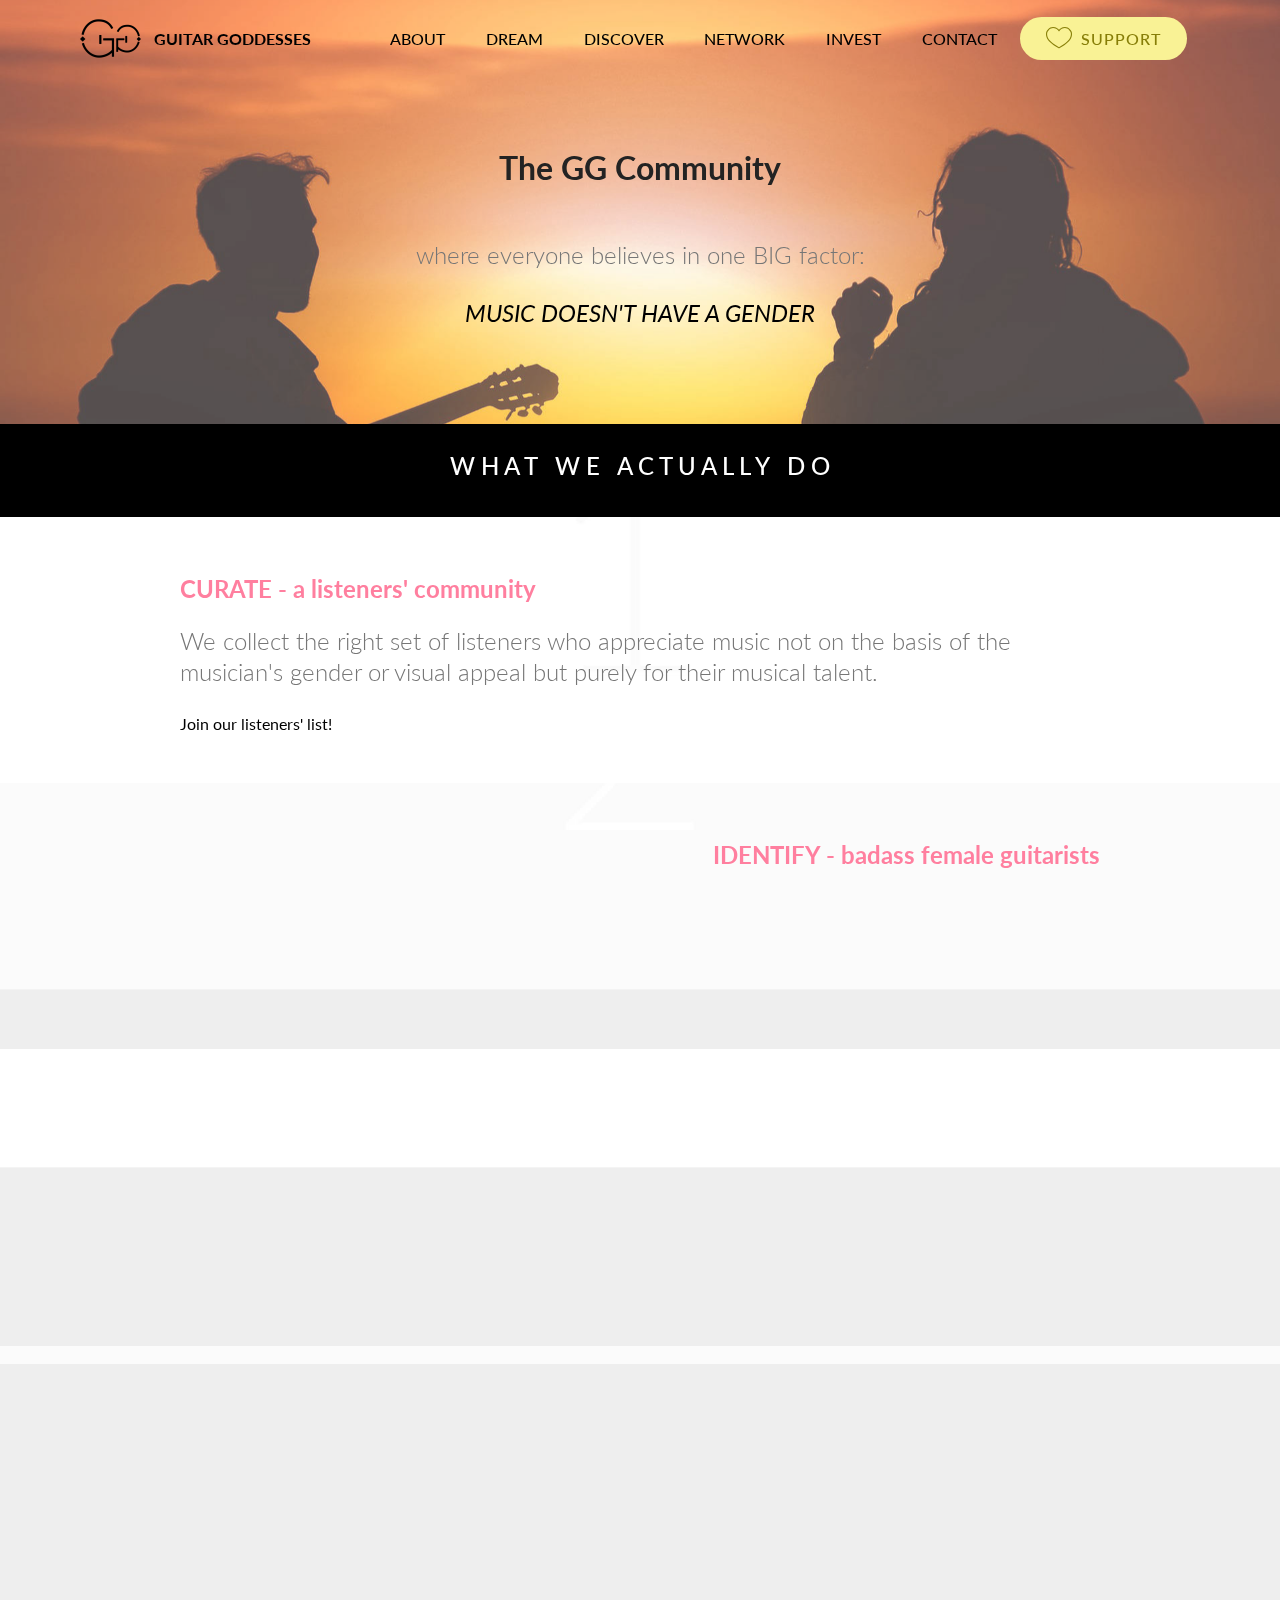
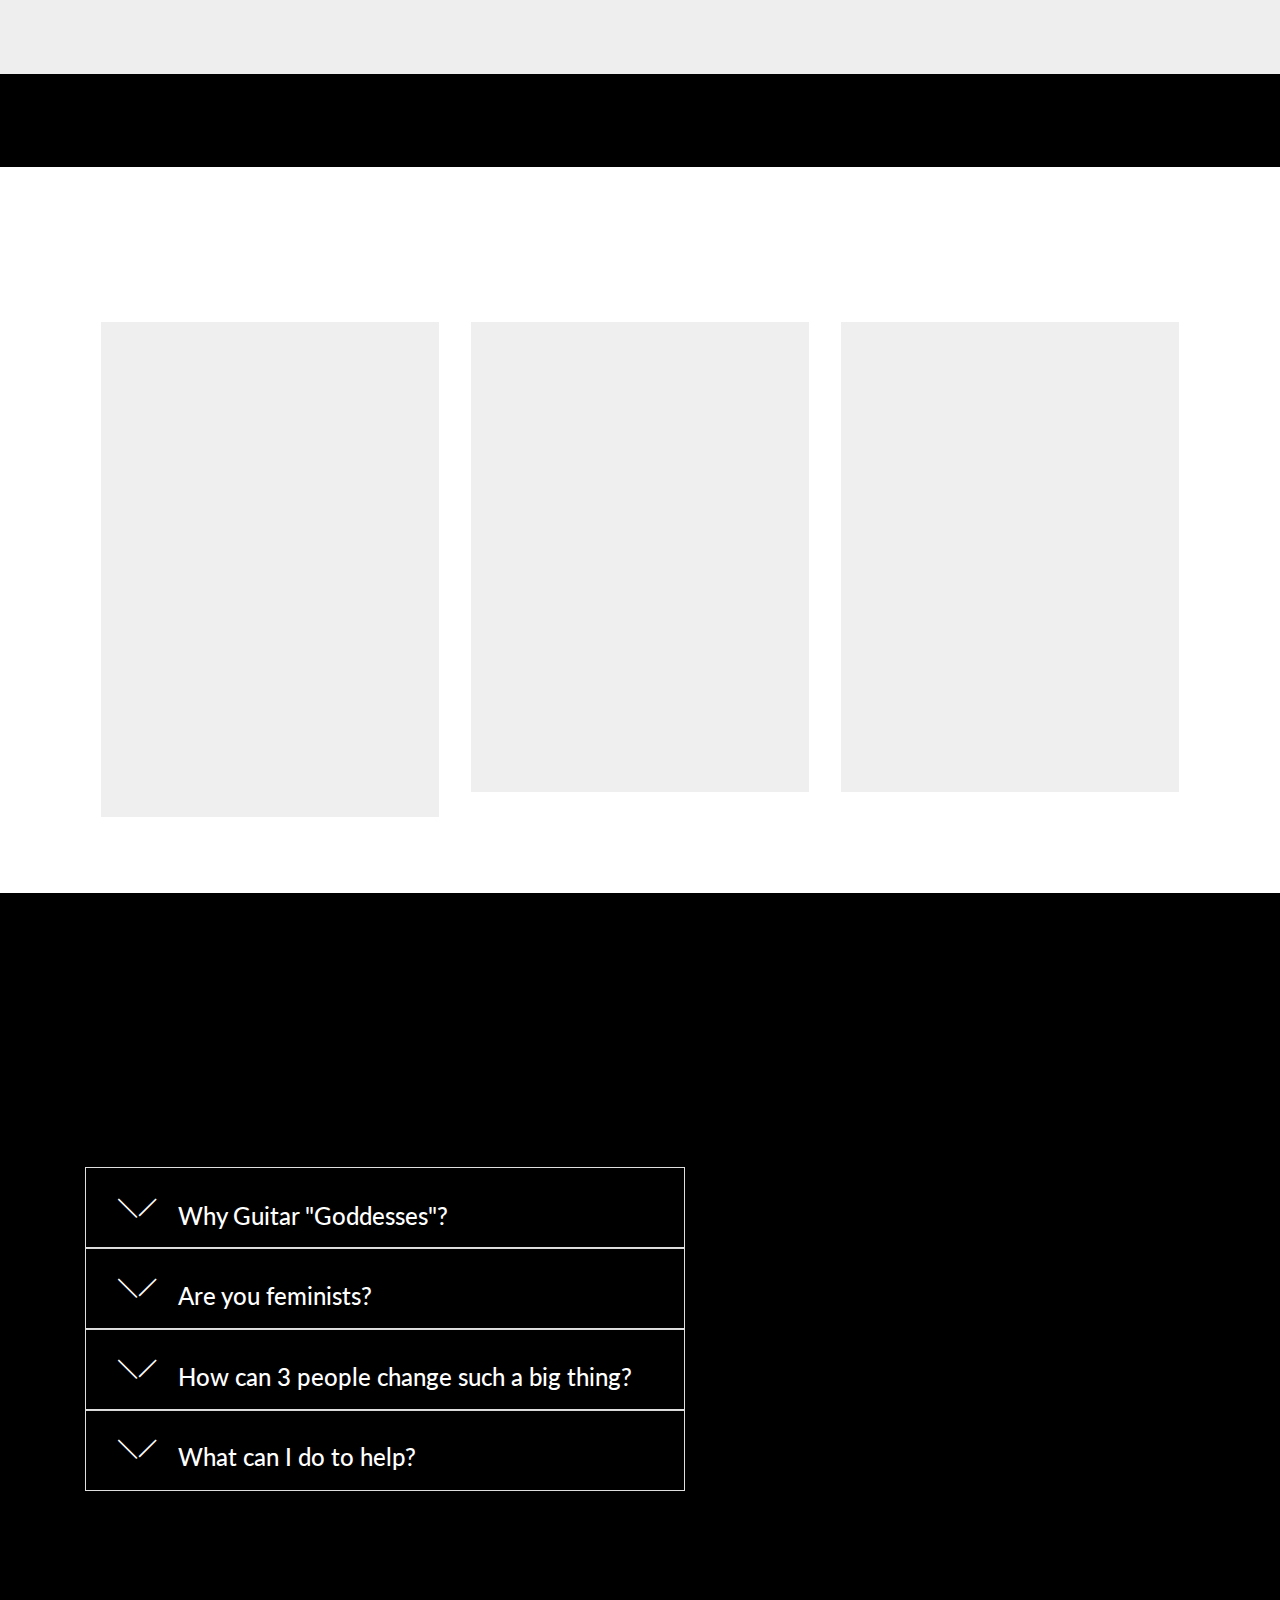
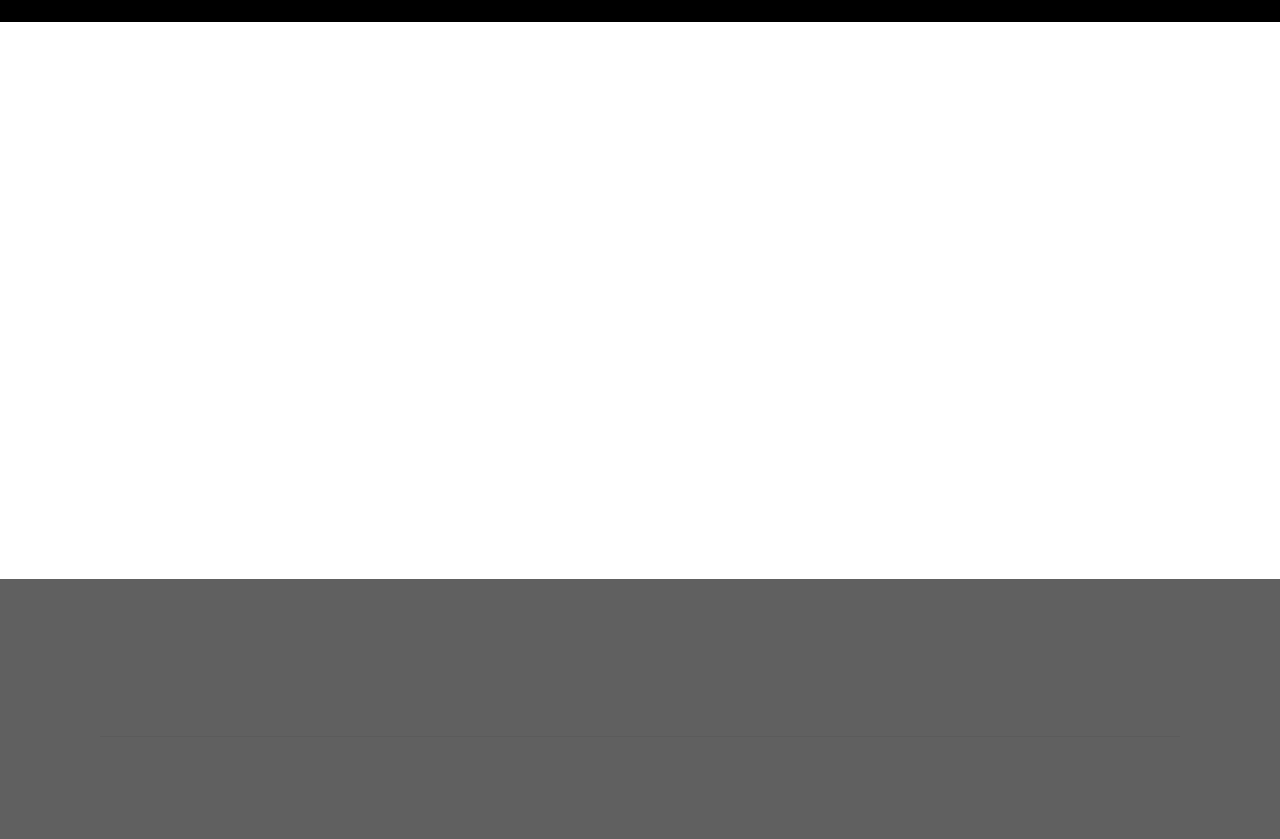
==== about.html @ 6c7b35c2 "create github pages" ====
<!DOCTYPE html>
<html >
<head>
  <!-- Site made with Mobirise Website Builder v4.7.2, https://mobirise.com -->
  <meta charset="UTF-8">
  <meta http-equiv="X-UA-Compatible" content="IE=edge">
  <meta name="generator" content="Mobirise v4.7.2, mobirise.com">
  <meta name="viewport" content="width=device-width, initial-scale=1, minimum-scale=1">
  <link rel="shortcut icon" href="assets/images/gglogo-square-122x122.png" type="image/x-icon">
  <meta name="description" content="Read more about Guitar Goddesses Community's duties, vision, mission and ideas for the future.">
  <title>About Us</title>
  <link rel="stylesheet" href="assets/web/assets/mobirise-icons/mobirise-icons.css">
  <link rel="stylesheet" href="assets/tether/tether.min.css">
  <link rel="stylesheet" href="assets/soundcloud-plugin/style.css">
  <link rel="stylesheet" href="assets/bootstrap/css/bootstrap.min.css">
  <link rel="stylesheet" href="assets/bootstrap/css/bootstrap-grid.min.css">
  <link rel="stylesheet" href="assets/bootstrap/css/bootstrap-reboot.min.css">
  <link rel="stylesheet" href="assets/dropdown/css/style.css">
  <link rel="stylesheet" href="assets/gdpr-plugin/gdpr-styles.css">
  <link rel="stylesheet" href="assets/socicon/css/styles.css">
  <link rel="stylesheet" href="assets/animatecss/animate.min.css">
  <link rel="stylesheet" href="assets/theme/css/style.css">
  <link rel="stylesheet" href="assets/mobirise/css/mbr-additional.css" type="text/css">
  
  
  
</head>
<body>
  <section class="menu cid-qRF82w1G7c" once="menu" id="menu2-o">

    

    <nav class="navbar navbar-expand beta-menu navbar-dropdown align-items-center navbar-fixed-top navbar-toggleable-sm bg-color transparent">
        <button class="navbar-toggler navbar-toggler-right" type="button" data-toggle="collapse" data-target="#navbarSupportedContent" aria-controls="navbarSupportedContent" aria-expanded="false" aria-label="Toggle navigation">
            <div class="hamburger">
                <span></span>
                <span></span>
                <span></span>
                <span></span>
            </div>
        </button>
        <div class="menu-logo">
            <div class="navbar-brand">
                <span class="navbar-logo">
                    <a href="index.html">
                        <img src="assets/images/gglogo-square-122x122.png" alt="Mobirise" title="" style="height: 3.8rem;">
                    </a>
                </span>
                <span class="navbar-caption-wrap"><a class="navbar-caption text-black display-4" href="index.html">
                        GUITAR GODDESSES</a></span>
            </div>
        </div>
        <div class="collapse navbar-collapse" id="navbarSupportedContent">
            <ul class="navbar-nav nav-dropdown" data-app-modern-menu="true"><li class="nav-item">
                    <a class="nav-link link text-black display-4" href="about.html">
                        ABOUT &nbsp; &nbsp;&nbsp;</a>
                </li><li class="nav-item"><a class="nav-link link text-black display-4" href="dream.html">
                        DREAM &nbsp; &nbsp;&nbsp;</a></li><li class="nav-item"><a class="nav-link link text-black display-4" href="discover.html">
                        DISCOVER &nbsp; &nbsp;&nbsp;</a></li><li class="nav-item"><a class="nav-link link text-black display-4" href="network.html">
                        NETWORK &nbsp; &nbsp;&nbsp;</a></li><li class="nav-item"><a class="nav-link link text-black display-4" href="invest.html">
                        INVEST &nbsp; &nbsp;&nbsp;</a></li>
                <li class="nav-item">
                    <a class="nav-link link text-black display-4" href="contact.html">
                        CONTACT</a>
                </li></ul>
            <div class="navbar-buttons mbr-section-btn"><a class="btn btn-sm btn-primary display-4" href="https://guitargoddesses.typeform.com/to/x1zfRj" target="_blank"><span class="mbri-hearth mbr-iconfont mbr-iconfont-btn"></span>SUPPORT</a></div>
        </div>
    </nav>
</section>

<section class="engine"><a href="https://mobirise.me/d">web maker</a></section><section class="mbr-section info3 cid-qSCisdGb0R mbr-parallax-background" id="info3-3d">

    

    <div class="mbr-overlay" style="opacity: 0.3; background-color: rgb(255, 255, 255);">
    </div>

    <div class="container">
        <div class="row justify-content-center">
            <div class="media-container-column title col-12 col-md-10">
                <h2 class="align-left mbr-bold mbr-white pb-3 mbr-fonts-style display-1">
                    
                <div><br></div><div>The GG Community</div></h2>
                <h3 class="mbr-section-subtitle align-left mbr-light mbr-white pb-3 mbr-fonts-style display-5"><br>where everyone believes in one BIG factor:</h3>
                <p class="mbr-text align-left mbr-white mbr-fonts-style display-5"><em>MUSIC DOESN'T HAVE A GENDER</em></p>
                
            </div>
        </div>
    </div>
</section>

<section class="mbr-section content4 cid-qSusF8KHEM" id="content4-2f">

    

    <div class="container">
        <div class="media-container-row">
            <div class="title col-12 col-md-8">
                <h2 class="align-center pb-3 mbr-fonts-style display-5">
                    W H A T &nbsp; W E &nbsp; A C T U A L L Y &nbsp; D O</h2>
                
                
            </div>
        </div>
    </div>
</section>

<section class="mbr-section info3 cid-qSCljRfgIj mbr-parallax-background" id="info3-3g">

    

    

    <div class="container">
        <div class="row justify-content-center">
            <div class="media-container-column title col-12 col-md-10">
                <h2 class="align-left mbr-bold mbr-white pb-3 mbr-fonts-style display-2">CURATE - a listeners' community</h2>
                <h3 class="mbr-section-subtitle align-left mbr-light mbr-white pb-3 mbr-fonts-style display-5">We collect the right set of listeners who appreciate music not on the basis of the musician's gender or visual appeal but purely for their musical talent.</h3>
                <p class="mbr-text align-left mbr-white mbr-fonts-style display-7">
                    <a href="about.html" class="text-black">Join our listeners' list!</a>
                </p>
                
            </div>
        </div>
    </div>
</section>

<section class="mbr-section info3 cid-qSCnj63oSB mbr-parallax-background" id="info3-3h">

    

    

    <div class="container">
        <div class="row justify-content-center">
            <div class="media-container-column title col-12 col-md-10">
                <h2 class="align-left mbr-bold mbr-white pb-3 mbr-fonts-style display-2">IDENTIFY - badass female guitarists</h2>
                <h3 class="mbr-section-subtitle align-left mbr-light mbr-white pb-3 mbr-fonts-style display-5">Most of our day goes into discovering exceptionally talented female guitarists who deserve to be heard for their musicianship. If you are (or know) a female guitarist:</h3>
                <p class="mbr-text align-left mbr-white mbr-fonts-style display-7">
                    <a href="about.html" class="text-black">Recommend a female guitarist!</a>
                </p>
                
            </div>
        </div>
    </div>
</section>

<section class="mbr-section info3 cid-qSCvmZGgKM mbr-parallax-background" id="info3-3j">

    

    

    <div class="container">
        <div class="row justify-content-center">
            <div class="media-container-column title col-12 col-md-10">
                <h2 class="align-left mbr-bold mbr-white pb-3 mbr-fonts-style display-2">CONNECT - the listeners and ladies</h2>
                <h3 class="mbr-section-subtitle align-left mbr-light mbr-white pb-3 mbr-fonts-style display-5">We let our listeners discover talented musiSHEans via broadcasts, Instagram, Youtube and Facebook channels. Additionally the artists can get recognised for their hard work via our:</h3>
                <p class="mbr-text align-left mbr-white mbr-fonts-style display-7">
                    <a href="invest.html#features12-22" class="text-black">Contests and Award functions</a>.
                </p>
                
            </div>
        </div>
    </div>
</section>

<section class="mbr-section info3 cid-qSCvRLUKtI mbr-parallax-background" id="info3-3k">

    

    

    <div class="container">
        <div class="row justify-content-center">
            <div class="media-container-column title col-12 col-md-10">
                <h2 class="align-left mbr-bold mbr-white pb-3 mbr-fonts-style display-2">MOVEMENT - at grassroot level</h2>
                <h3 class="mbr-section-subtitle align-left mbr-light mbr-white pb-3 mbr-fonts-style display-5">Everybody wants gender equality, but only a few are actually working on it. We are playing our part in the music industry by getting more women guitarists on stage, motivating young girls to pick up the guitar and helping local female musicians perform at various:
</h3>
                <p class="mbr-text align-left mbr-white mbr-fonts-style display-7"><a href="about.html" class="text-black">Guitar Goddesses Concerts!</a>
                </p>
                
            </div>
        </div>
    </div>
</section>

<section class="mbr-section content4 cid-qSGM4tnUH7" id="content4-3n">

    

    <div class="container">
        <div class="media-container-row">
            <div class="title col-12 col-md-8">
                <h2 class="align-center pb-3 mbr-fonts-style display-5">
                    W H O &nbsp; W E &nbsp; A R E</h2>
                
                
            </div>
        </div>
    </div>
</section>

<section class="testimonials1 cid-qSGQ7O52tb" id="testimonials1-3o">

    

    
    <div class="container">
        <div class="media-container-row">
            <div class="title col-12 align-center">
                
                <h3 class="mbr-section-subtitle mbr-light pb-3 mbr-fonts-style display-2">We are <strong>musicians </strong>at heart, <strong>changemakers </strong>by choice and most importantly <strong>humans </strong>by nature!</h3>
            </div>
        </div>
    </div>

    <div class="container pt-3 mt-2">
        <div class="media-container-row">
            <div class="mbr-testimonial p-3 align-center col-12 col-md-6 col-lg-4">
                <div class="panel-item p-3">
                    <div class="card-block">
                        <div class="testimonial-photo">
                            <a href="about.html"><img src="assets/images/kl-profile2-240x24088.jpg" alt="" title=""></a>
                        </div>
                        <p class="mbr-text mbr-fonts-style display-7">Karlijn's music is not just happy or sad - she composes all the intricate shades of emotions that people feel really intensly but cannot communicate in words.<br></p>
                    </div>
                    <div class="card-footer">
                        <div class="mbr-author-name mbr-bold mbr-fonts-style display-7">
                             Karlijn Langendijk <em>(NL)</em></div>
                        <small class="mbr-author-desc mbr-italic mbr-light mbr-fonts-style display-7">Guitarist • Composer • Filmmaker</small>
                    </div>
                </div>
            </div>

            <div class="mbr-testimonial p-3 align-center col-12 col-md-6 col-lg-4">
                <div class="panel-item p-3">
                    <div class="card-block">
                        <div class="testimonial-photo">
                            <img src="assets/images/vivek-advani-2-240x24089.jpg" alt="" title="">
                        </div>
                        <p class="mbr-text mbr-fonts-style display-7">
                           This serial entrepreneur practices everything from music to dancing to design to filming to magic tricks - but he prefers to call himself just a storyteller!&nbsp;</p>
                    </div>
                    <div class="card-footer">
                        <div class="mbr-author-name mbr-bold mbr-fonts-style display-7">
                             Vivek Advani <em>(IN)</em></div>
                        <small class="mbr-author-desc mbr-italic mbr-light mbr-fonts-style display-7">Entrepreneur • Musician • Designer</small>
                    </div>
                </div>
            </div>

            <div class="mbr-testimonial p-3 align-center col-12 col-md-6 col-lg-4">
                <div class="panel-item p-3">
                    <div class="card-block">
                        <div class="testimonial-photo">
                            <img src="assets/images/judith-beckedorf-240x24090.jpg" alt="" title="Judith Beckedorf">
                        </div>
                        <p class="mbr-text mbr-fonts-style display-7">
                           Judith is a multi-instrumentalist who plays the guitar, mandolin, banjo &amp; sings in various genres. She has toured across Europe as well as the US.</p>
                    </div>
                    <div class="card-footer">
                        <div class="mbr-author-name mbr-bold mbr-fonts-style display-7">
                             Judith Beckedorf <em>(DE)</em></div>
                        <small class="mbr-author-desc mbr-italic mbr-light mbr-fonts-style display-7">Guitarist • Singer • Songwriter</small>
                    </div>
                </div>
            </div>

            

            

            
        </div>
    </div>   
</section>

<section class="accordion2 cid-qSGYEjC8vK" id="accordion2-3s">

    


    
    <div class="container">
        <div class="media-container-row pt-5">
            <div class="accordion-content">
                <h2 class="mbr-section-title align-center pb-3 mbr-fonts-style display-2">WANT TO KNOW MORE?</h2>
                <h3 class="mbr-section-subtitle pt-2 align-center mbr-light mbr-fonts-style display-7">We have tried to answer some questions here that people usually ask us. But if you have any other questions, feel free to write to us on <a href="mailto:guitargoddesses@gmail.com">guitargoddesses@gmail.com</a>&nbsp;</h3>
                <div id="bootstrap-accordion_9" class="panel-group accordionStyles accordion pt-5 mt-3" role="tablist" aria-multiselectable="true">
                        <div class="card">
                            <div class="card-header" role="tab" id="headingOne">
                                <a role="button" class="collapsed panel-title text-black" data-toggle="collapse" data-core="" href="#collapse1_9" aria-expanded="false" aria-controls="collapse1">
                                    <h4 class="mbr-fonts-style display-5">
                                        <span class="sign mbr-iconfont mbri-arrow-down inactive"></span>&nbsp;Why Guitar "Goddesses"?</h4>
                                </a>
                            </div>
                            <div id="collapse1_9" class="panel-collapse noScroll collapse" role="tabpanel" aria-labelledby="headingOne" data-parent="#bootstrap-accordion_9">
                                <div class="panel-body p-4">
                                    <p class="mbr-fonts-style panel-text display-7">
                                       We observed that every other name like Guitar Girls, Guitar Gang, Girls on Guitars or even Female Guitarists instantly turns (most) people's heads towards relating it to something sexual. We ourselves are agnostics, but we know that the word Goddesses is the last word one can sexualise. We believe that music comes before visual beauty and asthetics.</p>
                                </div>
                            </div>
                        </div>
                
                        <div class="card">
                            <div class="card-header" role="tab" id="headingTwo">
                                <a role="button" class="collapsed panel-title text-black" data-toggle="collapse" data-core="" href="#collapse2_9" aria-expanded="false" aria-controls="collapse2">
                                    <h4 class="mbr-fonts-style mbr-fonts-style display-5">
                                        <span class="sign mbr-iconfont mbri-arrow-down inactive"></span>&nbsp;Are you feminists?</h4>
                                </a>
                                
                            </div>
                            <div id="collapse2_9" class="panel-collapse noScroll collapse" role="tabpanel" aria-labelledby="headingTwo" data-parent="#bootstrap-accordion_9">
                                <div class="panel-body p-4">
                                    <p class="mbr-fonts-style panel-text display-7">No and Yes! We are <em>musicalists</em>, if that makes any sense ☮
<br>We just believe that there are many female guitar players who aren't <a href="discover.html">discovered </a>for their musical talent and we are doing everything to bring them to light. We have hundreds of male guitarists as well in our personal playlists. We love music and music does not have a gender.</p>
                                </div>
                            </div>
                        </div>
                
                        <div class="card">
                            <div class="card-header" role="tab" id="headingThree">
                                <a role="button" class="collapsed panel-title text-black" data-toggle="collapse" data-core="" href="#collapse3_9" aria-expanded="false" aria-controls="collapse3">
                                    <h4 class="mbr-fonts-style display-5">
                                        <span class="sign mbr-iconfont mbri-arrow-down inactive"></span>&nbsp;How can 3 people change such a big thing?</h4>
                                </a>
                            </div>
                            <div id="collapse3_9" class="panel-collapse noScroll collapse" role="tabpanel" aria-labelledby="headingThree" data-parent="#bootstrap-accordion_9">
                                <div class="panel-body p-4">
                                    <p class="mbr-fonts-style panel-text display-7">You are right! 3 people cannot change the biased that has been going on for centuries. That's why we need you :) We are not hungry for money, we are hungry for togetherness. If you join us in making this community sustainable, help us discover awesome female guitarists and keep us in your conversations. Together we can make this big dream a reality in a matter of months.</p>
                                </div>
                            </div>
                        </div>
                
                        <div class="card">
                            <div class="card-header" role="tab" id="headingFour">
                                <a role="button" class="collapsed panel-title text-black" data-toggle="collapse" data-core="" href="#collapse4_9" aria-expanded="false" aria-controls="collapse4">
                                    <h4 class="mbr-fonts-style display-5">
                                        <span class="sign mbr-iconfont mbri-arrow-down inactive"></span>&nbsp;What can I do to help?</h4>
                                </a>
                            </div>
                            <div id="collapse4_9" class="panel-collapse noScroll collapse" role="tabpanel" aria-labelledby="headingFour" data-parent="#bootstrap-accordion_9">
                                <div class="panel-body p-4">
                                    <p class="mbr-fonts-style panel-text display-7">You can help us actively or even passively without doing anything!
<br>Just click on that yellow <a href="https://guitargoddesses.typeform.com/to/x1zfRj" target="_blank">support</a> button above and we'll guide you thorugh both the methods :)</p>
                                </div>
                            </div>
                        </div>
                
                        
                
                        
                </div>
            </div>
            <div class="mbr-figure" style="width: 80%;">
                    <img src="assets/images/girl-guitar-2-400x503.jpg" alt="Mobirise" title="">
            </div>
        </div>
    </div>
</section>

<section class="mbr-section form3 cid-qSHxO1rHig" id="form3-3u">

    

    

    <div class="container">
        <div class="row justify-content-center">
            <div class="title col-12 col-lg-8">
                <h2 class="align-center pb-2 mbr-fonts-style display-1"><strong>Welcome to the family!</strong></h2>
                <h3 class="mbr-section-subtitle align-center pb-5 mbr-light mbr-fonts-style display-5">If you love musicin any way and believe in our philosophy that music doesn't have a gender, we would love to invite you to our GG family.
<div>
</div><div>As our family member, you will receive exclusive videos of badass female guitarists and collaboration videos of some boys and girls killing it on their guitars&nbsp;</div></h3>
            </div>
        </div>

        <div class="row py-2 justify-content-center">
            <div class="col-12 col-lg-6  col-md-8 " data-form-type="formoid">
                <div data-form-alert="" hidden="">
                        Thanks for filling out the form!
                </div>
                <form class="mbr-form" action="https://mobirise.com/" method="post" data-form-title="Mobirise Form"><input type="hidden" name="email" data-form-email="true" value="HrwYI3PfpTJrWYeVcx04VhjMVyCUDxyMBy/czsz1ofVPhfi14W76NYd3yz/un6/R1Q/evUMsO8oWIIgDbQ9gXLPTCchertGqhfY9dNQKwajsC69F5qk6t57kTqFgBday" data-form-field="Email">
                    <div class="mbr-subscribe input-group">
                        <input class="form-control" type="email" name="email" placeholder="Email" data-form-field="Email" required="" id="email-form3-3u">
                        <span class="input-group-btn"><button href="" type="submit" class="btn btn-primary display-4">I AM IN&nbsp;🎸</button></span>
                    </div>
                <span class="gdpr-block "><label><input type="checkbox" name="gdpr" id="gdpr-form3-3u" required="">By continiung you agree to our <a href="terms.html">Terms of Service</a> and <a href="policy.html">Privacy Policy</a>.</label></span></form>
            </div>
        </div>
    </div>
</section>

<section class="cid-qSH5AK5rmr mbr-parallax-background" id="footer5-3t">

    

    <div class="mbr-overlay" style="opacity: 0.7; background-color: rgb(35, 35, 35);"></div>

    <div class="container">
        <div class="media-container-row">
            <div class="col-md-3">
                <div class="media-wrap">
                    <a href="https://mobirise.com/">
                       <img src="assets/images/gglogo-yelloe-square-192x19291.png" alt="Mobirise" title="">
                    </a>
                </div>
            </div>
            <div class="col-md-9">
                <p class="mbr-text align-right links mbr-fonts-style display-7">
                    <a href="page1.html" class="text-white">ABOUT</a> &nbsp;&nbsp;&nbsp;&nbsp;
                    <a href="contactus.html" class="text-white">RECOMMEND</a> &nbsp;&nbsp;&nbsp;&nbsp;<a href="contactus.html" class="text-white">CONTACT</a>
                </p>
            </div>
        </div>
        <div class="footer-lower">
            <div class="media-container-row">
                <div class="col-md-12">
                    <hr>
                </div>
            </div>
            <div class="media-container-row mbr-white">
                <div class="col-md-6 copyright">
                    <p class="mbr-text mbr-fonts-style display-7">
                        © Copyright 2018 <a href="#bottom">Guitar Goddesses</a> - Website by <a href="http://vivekadvani.com" target="_blank">VA</a></p>
                </div>
                <div class="col-md-6">
                    <div class="social-list align-right">
                        <div class="soc-item">
                            <a href="https://twitter.com/mobirise" target="_blank">
                                <span class="mbr-iconfont mbr-iconfont-social socicon-twitter socicon" style="color: rgb(106, 218, 255);"></span>
                            </a>
                        </div>
                        <div class="soc-item">
                            <a href="https://www.facebook.com/guitargoddesses" target="_blank">
                                <span class="mbr-iconfont mbr-iconfont-social socicon-facebook socicon" style="color: rgb(20, 111, 204);"></span>
                            </a>
                        </div>
                        <div class="soc-item">
                            <a href="https://www.youtube.com/channel/UCzboDPazqx_9Jgnx4dps_Pw?sub_confirmation=1" target="_blank">
                                <span class="mbr-iconfont mbr-iconfont-social socicon-youtube socicon" style="color: rgb(255, 0, 0);"></span>
                            </a>
                        </div>
                        <div class="soc-item">
                            <a href="https://instagram.com/guitar.goddesses" target="_blank">
                                <span class="mbr-iconfont mbr-iconfont-social socicon-instagram socicon" style="color: rgb(255, 51, 102);"></span>
                            </a>
                        </div>
                        <div class="soc-item">
                            <a href="https://plus.google.com/u/0/+Mobirise" target="_blank">
                                <span class="mbr-iconfont mbr-iconfont-social socicon-soundcloud socicon" style="color: rgb(255, 91, 0);"></span>
                            </a>
                        </div>
                        
                    </div>
                </div>
            </div>
        </div>
    </div>
</section>


  <script src="assets/web/assets/jquery/jquery.min.js"></script>
  <script src="assets/popper/popper.min.js"></script>
  <script src="assets/tether/tether.min.js"></script>
  <script src="assets/bootstrap/js/bootstrap.min.js"></script>
  <script src="assets/dropdown/js/script.min.js"></script>
  <script src="assets/touchswipe/jquery.touch-swipe.min.js"></script>
  <script src="assets/viewportchecker/jquery.viewportchecker.js"></script>
  <script src="assets/parallax/jarallax.min.js"></script>
  <script src="assets/mbr-switch-arrow/mbr-switch-arrow.js"></script>
  <script src="assets/smoothscroll/smooth-scroll.js"></script>
  <script src="assets/theme/js/script.js"></script>
  <script src="assets/formoid/formoid.min.js"></script>
  
  
  <input name="animation" type="hidden">
  </body>
</html>
---- assets/web/assets/mobirise-icons/mobirise-icons.css ----
@font-face {
  font-family: 'MobiriseIcons';
  src:  url('mobirise-icons.eot?spat4u');
  src:  url('mobirise-icons.eot?spat4u#iefix') format('embedded-opentype'),
    url('mobirise-icons.ttf?spat4u') format('truetype'),
    url('mobirise-icons.woff?spat4u') format('woff'),
    url('mobirise-icons.svg?spat4u#MobiriseIcons') format('svg');
  font-weight: normal;
  font-style: normal;
}

[class^="mbri-"], [class*=" mbri-"] {
  /* use !important to prevent issues with browser extensions that change fonts */
  font-family: MobiriseIcons !important;
  speak: none;
  font-style: normal;
  font-weight: normal;
  font-variant: normal;
  text-transform: none;
  line-height: 1;

  /* Better Font Rendering =========== */
  -webkit-font-smoothing: antialiased;
  -moz-osx-font-smoothing: grayscale;
}

.mbri-add-submenu:before {
  content: "\e900";
}
.mbri-alert:before {
  content: "\e901";
}
.mbri-align-center:before {
  content: "\e902";
}
.mbri-align-justify:before {
  content: "\e903";
}
.mbri-align-left:before {
  content: "\e904";
}
.mbri-align-right:before {
  content: "\e905";
}
.mbri-android:before {
  content: "\e906";
}
.mbri-apple:before {
  content: "\e907";
}
.mbri-arrow-down:before {
  content: "\e908";
}
.mbri-arrow-next:before {
  content: "\e909";
}
.mbri-arrow-prev:before {
  content: "\e90a";
}
.mbri-arrow-up:before {
  content: "\e90b";
}
.mbri-bold:before {
  content: "\e90c";
}
.mbri-bookmark:before {
  content: "\e90d";
}
.mbri-bootstrap:before {
  content: "\e90e";
}
.mbri-briefcase:before {
  content: "\e90f";
}
.mbri-browse:before {
  content: "\e910";
}
.mbri-bulleted-list:before {
  content: "\e911";
}
.mbri-calendar:before {
  content: "\e912";
}
.mbri-camera:before {
  content: "\e913";
}
.mbri-cart-add:before {
  content: "\e914";
}
.mbri-cart-full:before {
  content: "\e915";
}
.mbri-cash:before {
  content: "\e916";
}
.mbri-change-style:before {
  content: "\e917";
}
.mbri-chat:before {
  content: "\e918";
}
.mbri-clock:before {
  content: "\e919";
}
.mbri-close:before {
  content: "\e91a";
}
.mbri-cloud:before {
  content: "\e91b";
}
.mbri-code:before {
  content: "\e91c";
}
.mbri-contact-form:before {
  content: "\e91d";
}
.mbri-credit-card:before {
  content: "\e91e";
}
.mbri-cursor-click:before {
  content: "\e91f";
}
.mbri-cust-feedback:before {
  content: "\e920";
}
.mbri-database:before {
  content: "\e921";
}
.mbri-delivery:before {
  content: "\e922";
}
.mbri-desktop:before {
  content: "\e923";
}
.mbri-devices:before {
  content: "\e924";
}
.mbri-down:before {
  content: "\e925";
}
.mbri-download:before {
  content: "\e989";
}
.mbri-drag-n-drop:before {
  content: "\e927";
}
.mbri-drag-n-drop2:before {
  content: "\e928";
}
.mbri-edit:before {
  content: "\e929";
}
.mbri-edit2:before {
  content: "\e92a";
}
.mbri-error:before {
  content: "\e92b";
}
.mbri-extension:before {
  content: "\e92c";
}
.mbri-features:before {
  content: "\e92d";
}
.mbri-file:before {
  content: "\e92e";
}
.mbri-flag:before {
  content: "\e92f";
}
.mbri-folder:before {
  content: "\e930";
}
.mbri-gift:before {
  content: "\e931";
}
.mbri-github:before {
  content: "\e932";
}
.mbri-globe:before {
  content: "\e933";
}
.mbri-globe-2:before {
  content: "\e934";
}
.mbri-growing-chart:before {
  content: "\e935";
}
.mbri-hearth:before {
  content: "\e936";
}
.mbri-help:before {
  content: "\e937";
}
.mbri-home:before {
  content: "\e938";
}
.mbri-hot-cup:before {
  content: "\e939";
}
.mbri-idea:before {
  content: "\e93a";
}
.mbri-image-gallery:before {
  content: "\e93b";
}
.mbri-image-slider:before {
  content: "\e93c";
}
.mbri-info:before {
  content: "\e93d";
}
.mbri-italic:before {
  content: "\e93e";
}
.mbri-key:before {
  content: "\e93f";
}
.mbri-laptop:before {
  content: "\e940";
}
.mbri-layers:before {
  content: "\e941";
}
.mbri-left-right:before {
  content: "\e942";
}
.mbri-left:before {
  content: "\e943";
}
.mbri-letter:before {
  content: "\e944";
}
.mbri-like:before {
  content: "\e945";
}
.mbri-link:before {
  content: "\e946";
}
.mbri-lock:before {
  content: "\e947";
}
.mbri-login:before {
  content: "\e948";
}
.mbri-logout:before {
  content: "\e949";
}
.mbri-magic-stick:before {
  content: "\e94a";
}
.mbri-map-pin:before {
  content: "\e94b";
}
.mbri-menu:before {
  content: "\e94c";
}
.mbri-mobile:before {
  content: "\e94d";
}
.mbri-mobile2:before {
  content: "\e94e";
}
.mbri-mobirise:before {
  content: "\e94f";
}
.mbri-more-horizontal:before {
  content: "\e950";
}
.mbri-more-vertical:before {
  content: "\e951";
}
.mbri-music:before {
  content: "\e952";
}
.mbri-new-file:before {
  content: "\e953";
}
.mbri-numbered-list:before {
  content: "\e954";
}
.mbri-opened-folder:before {
  content: "\e955";
}
.mbri-pages:before {
  content: "\e956";
}
.mbri-paper-plane:before {
  content: "\e957";
}
.mbri-paperclip:before {
  content: "\e958";
}
.mbri-photo:before {
  content: "\e959";
}
.mbri-photos:before {
  content: "\e95a";
}
.mbri-pin:before {
  content: "\e95b";
}
.mbri-play:before {
  content: "\e95c";
}
.mbri-plus:before {
  content: "\e95d";
}
.mbri-preview:before {
  content: "\e95e";
}
.mbri-print:before {
  content: "\e95f";
}
.mbri-protect:before {
  content: "\e960";
}
.mbri-question:before {
  content: "\e961";
}
.mbri-quote-left:before {
  content: "\e962";
}
.mbri-quote-right:before {
  content: "\e963";
}
.mbri-refresh:before {
  content: "\e964";
}
.mbri-responsive:before {
  content: "\e965";
}
.mbri-right:before {
  content: "\e966";
}
.mbri-rocket:before {
  content: "\e967";
}
.mbri-sad-face:before {
  content: "\e968";
}
.mbri-sale:before {
  content: "\e969";
}
.mbri-save:before {
  content: "\e96a";
}
.mbri-search:before {
  content: "\e96b";
}
.mbri-setting:before {
  content: "\e96c";
}
.mbri-setting2:before {
  content: "\e96d";
}
.mbri-setting3:before {
  content: "\e96e";
}
.mbri-share:before {
  content: "\e96f";
}
.mbri-shopping-bag:before {
  content: "\e970";
}
.mbri-shopping-basket:before {
  content: "\e971";
}
.mbri-shopping-cart:before {
  content: "\e972";
}
.mbri-sites:before {
  content: "\e973";
}
.mbri-smile-face:before {
  content: "\e974";
}
.mbri-speed:before {
  content: "\e975";
}
.mbri-star:before {
  content: "\e976";
}
.mbri-success:before {
  content: "\e977";
}
.mbri-sun:before {
  content: "\e978";
}
.mbri-sun2:before {
  content: "\e979";
}
.mbri-tablet:before {
  content: "\e97a";
}
.mbri-tablet-vertical:before {
  content: "\e97b";
}
.mbri-target:before {
  content: "\e97c";
}
.mbri-timer:before {
  content: "\e97d";
}
.mbri-to-ftp:before {
  content: "\e97e";
}
.mbri-to-local-drive:before {
  content: "\e97f";
}
.mbri-touch-swipe:before {
  content: "\e980";
}
.mbri-touch:before {
  content: "\e981";
}
.mbri-trash:before {
  content: "\e982";
}
.mbri-underline:before {
  content: "\e983";
}
.mbri-unlink:before {
  content: "\e984";
}
.mbri-unlock:before {
  content: "\e985";
}
.mbri-up-down:before {
  content: "\e986";
}
.mbri-up:before {
  content: "\e987";
}
.mbri-update:before {
  content: "\e988";
}
.mbri-upload:before {
 content: "\e926"; 
}
.mbri-user:before {
  content: "\e98a";
}
.mbri-user2:before {
  content: "\e98b";
}
.mbri-users:before {
  content: "\e98c";
}
.mbri-video:before {
  content: "\e98d";
}
.mbri-video-play:before {
  content: "\e98e";
}
.mbri-watch:before {
  content: "\e98f";
}
.mbri-website-theme:before {
  content: "\e990";
}
.mbri-wifi:before {
  content: "\e991";
}
.mbri-windows:before {
  content: "\e992";
}
.mbri-zoom-out:before {
  content: "\e993";
}
.mbri-redo:before {
  content: "\e994";
}
.mbri-undo:before {
  content: "\e995";
}
---- assets/soundcloud-plugin/style.css ----
.addons-container {
  position: relative;
  margin-left: auto;
  margin-right: auto;
  padding-right: 15px;
  padding-left: 15px; }
  @media (min-width: 576px) {
    .addons-container {
      padding-right: 15px;
      padding-left: 15px; } }
  @media (min-width: 768px) {
    .addons-container {
      padding-right: 15px;
      padding-left: 15px; } }
  @media (min-width: 992px) {
    .addons-container {
      padding-right: 15px;
      padding-left: 15px; } }
  @media (min-width: 1200px) {
    .addons-container {
      padding-right: 15px;
      padding-left: 15px; } }
  @media (min-width: 576px) {
    .addons-container {
      width: 540px;
      max-width: 100%; } }
  @media (min-width: 768px) {
    .addons-container {
      width: 720px;
      max-width: 100%; } }
  @media (min-width: 992px) {
    .addons-container {
      width: 960px;
      max-width: 100%; } }
  @media (min-width: 1200px) {
    .addons-container {
      width: 1140px;
      max-width: 100%; } }

.addons-container-inner{
    position: relative;
    width: 100%;
    min-height: 1px;
    padding-right: 15px;
    padding-left: 15px;
}
@media (min-width: 567px) {
    .addons-container-inner{
        -ms-flex: 0 0 66.666667%;
        flex: 0 0 66.666667%;
        max-width: 66.666667%;
    }
}
.addons-row{
    display: flex;
    justify-content:center;
}
---- assets/dropdown/css/style.css ----
.navbar-dropdown {
  left: 0;
  padding: 0;
  position: absolute;
  right: 0;
  top: 0;
  transition: all 0.45s ease;
  z-index: 1030;
  background: #282828; }
  .navbar-dropdown .navbar-logo {
    margin-right: 0.8rem;
    transition: margin 0.3s ease-in-out;
    vertical-align: middle; }
    .navbar-dropdown .navbar-logo img {
      height: 3.125rem;
      transition: all 0.3s ease-in-out; }
    .navbar-dropdown .navbar-logo.mbr-iconfont {
      font-size: 3.125rem;
      line-height: 3.125rem; }
  .navbar-dropdown .navbar-caption {
    font-weight: 700;
    white-space: normal;
    vertical-align: -4px;
    line-height: 3.125rem !important; }
    .navbar-dropdown .navbar-caption, .navbar-dropdown .navbar-caption:hover {
      color: inherit;
      text-decoration: none; }
  .navbar-dropdown .mbr-iconfont + .navbar-caption {
    vertical-align: -1px; }
  .navbar-dropdown.navbar-fixed-top {
    position: fixed; }
  .navbar-dropdown .navbar-brand span {
    vertical-align: -4px; }
  .navbar-dropdown.bg-color.transparent {
    background: none; }
  .navbar-dropdown.navbar-short .navbar-brand {
    padding: 0.625rem 0; }
    .navbar-dropdown.navbar-short .navbar-brand span {
      vertical-align: -1px; }
  .navbar-dropdown.navbar-short .navbar-caption {
    line-height: 2.375rem !important;
    vertical-align: -2px; }
  .navbar-dropdown.navbar-short .navbar-logo {
    margin-right: 0.5rem; }
    .navbar-dropdown.navbar-short .navbar-logo img {
      height: 2.375rem; }
    .navbar-dropdown.navbar-short .navbar-logo.mbr-iconfont {
      font-size: 2.375rem;
      line-height: 2.375rem; }
  .navbar-dropdown.navbar-short .mbr-table-cell {
    height: 3.625rem; }
  .navbar-dropdown .navbar-close {
    left: 0.6875rem;
    position: fixed;
    top: 0.75rem;
    z-index: 1000; }
  .navbar-dropdown .hamburger-icon {
    content: "";
    display: inline-block;
    vertical-align: middle;
    width: 16px;
    -webkit-box-shadow: 0 -6px 0 1px #282828,0 0 0 1px #282828,0 6px 0 1px #282828;
    -moz-box-shadow: 0 -6px 0 1px #282828,0 0 0 1px #282828,0 6px 0 1px #282828;
    box-shadow: 0 -6px 0 1px #282828,0 0 0 1px #282828,0 6px 0 1px #282828; }

.dropdown-menu .dropdown-toggle[data-toggle="dropdown-submenu"]::after {
  border-bottom: 0.35em solid transparent;
  border-left: 0.35em solid;
  border-right: 0;
  border-top: 0.35em solid transparent;
  margin-left: 0.3rem; }

.dropdown-menu .dropdown-item:focus {
  outline: 0; }

.nav-dropdown {
  font-size: 0.75rem;
  font-weight: 500;
  height: auto !important; }
  .nav-dropdown .nav-btn {
    padding-left: 1rem; }
  .nav-dropdown .link {
    margin: .667em 1.667em;
    font-weight: 500;
    padding: 0;
    transition: color .2s ease-in-out; }
    .nav-dropdown .link.dropdown-toggle {
      margin-right: 2.583em; }
      .nav-dropdown .link.dropdown-toggle::after {
        margin-left: .25rem;
        border-top: 0.35em solid;
        border-right: 0.35em solid transparent;
        border-left: 0.35em solid transparent;
        border-bottom: 0; }
      .nav-dropdown .link.dropdown-toggle[aria-expanded="true"] {
        margin: 0;
        padding: 0.667em 3.263em  0.667em 1.667em; }
  .nav-dropdown .link::after,
  .nav-dropdown .dropdown-item::after {
    color: inherit; }
  .nav-dropdown .btn {
    font-size: 0.75rem;
    font-weight: 700;
    letter-spacing: 0;
    margin-bottom: 0;
    padding-left: 1.25rem;
    padding-right: 1.25rem; }
  .nav-dropdown .dropdown-menu {
    border-radius: 0;
    border: 0;
    left: 0;
    margin: 0;
    padding-bottom: 1.25rem;
    padding-top: 1.25rem;
    position: relative; }
  .nav-dropdown .dropdown-submenu {
    margin-left: 0.125rem;
    top: 0; }
  .nav-dropdown .dropdown-item {
    font-weight: 500;
    line-height: 2;
    padding: 0.3846em 4.615em 0.3846em 1.5385em;
    position: relative;
    transition: color .2s ease-in-out, background-color .2s ease-in-out; }
    .nav-dropdown .dropdown-item::after {
      margin-top: -0.3077em;
      position: absolute;
      right: 1.1538em;
      top: 50%; }
    .nav-dropdown .dropdown-item:focus, .nav-dropdown .dropdown-item:hover {
      background: none; }

@media (max-width: 767px) {
  .nav-dropdown.navbar-toggleable-sm {
    bottom: 0;
    display: none;
    left: 0;
    overflow-x: hidden;
    position: fixed;
    top: 0;
    transform: translateX(-100%);
    -ms-transform: translateX(-100%);
    -webkit-transform: translateX(-100%);
    width: 18.75rem;
    z-index: 999; } }
.nav-dropdown.navbar-toggleable-xl {
  bottom: 0;
  display: none;
  left: 0;
  overflow-x: hidden;
  position: fixed;
  top: 0;
  transform: translateX(-100%);
  -ms-transform: translateX(-100%);
  -webkit-transform: translateX(-100%);
  width: 18.75rem;
  z-index: 999; }

.nav-dropdown-sm {
  display: block !important;
  overflow-x: hidden;
  overflow: auto;
  padding-top: 3.875rem; }
  .nav-dropdown-sm::after {
    content: "";
    display: block;
    height: 3rem;
    width: 100%; }
  .nav-dropdown-sm.collapse.in ~ .navbar-close {
    display: block !important; }
  .nav-dropdown-sm.collapsing, .nav-dropdown-sm.collapse.in {
    transform: translateX(0);
    -ms-transform: translateX(0);
    -webkit-transform: translateX(0);
    transition: all 0.25s ease-out;
    -webkit-transition: all 0.25s ease-out;
    background: #282828; }
  .nav-dropdown-sm.collapsing[aria-expanded="false"] {
    transform: translateX(-100%);
    -ms-transform: translateX(-100%);
    -webkit-transform: translateX(-100%); }
  .nav-dropdown-sm .nav-item {
    display: block;
    margin-left: 0 !important;
    padding-left: 0; }
  .nav-dropdown-sm .link,
  .nav-dropdown-sm .dropdown-item {
    border-top: 1px dotted rgba(255, 255, 255, 0.1);
    font-size: 0.8125rem;
    line-height: 1.6;
    margin: 0 !important;
    padding: 0.875rem 2.4rem 0.875rem 1.5625rem !important;
    position: relative;
    white-space: normal; }
    .nav-dropdown-sm .link:focus, .nav-dropdown-sm .link:hover,
    .nav-dropdown-sm .dropdown-item:focus,
    .nav-dropdown-sm .dropdown-item:hover {
      background: rgba(0, 0, 0, 0.2) !important;
      color: #c0a375; }
  .nav-dropdown-sm .nav-btn {
    position: relative;
    padding: 1.5625rem 1.5625rem 0 1.5625rem; }
    .nav-dropdown-sm .nav-btn::before {
      border-top: 1px dotted rgba(255, 255, 255, 0.1);
      content: "";
      left: 0;
      position: absolute;
      top: 0;
      width: 100%; }
    .nav-dropdown-sm .nav-btn + .nav-btn {
      padding-top: 0.625rem; }
      .nav-dropdown-sm .nav-btn + .nav-btn::before {
        display: none; }
  .nav-dropdown-sm .btn {
    padding: 0.625rem 0; }
  .nav-dropdown-sm .dropdown-toggle[data-toggle="dropdown-submenu"]::after {
    margin-left: .25rem;
    border-top: 0.35em solid;
    border-right: 0.35em solid transparent;
    border-left: 0.35em solid transparent;
    border-bottom: 0; }
  .nav-dropdown-sm .dropdown-toggle[data-toggle="dropdown-submenu"][aria-expanded="true"]::after {
    border-top: 0;
    border-right: 0.35em solid transparent;
    border-left: 0.35em solid transparent;
    border-bottom: 0.35em solid; }
  .nav-dropdown-sm .dropdown-menu {
    margin: 0;
    padding: 0;
    position: relative;
    top: 0;
    left: 0;
    width: 100%;
    border: 0;
    float: none;
    border-radius: 0;
    background: none; }
  .nav-dropdown-sm .dropdown-submenu {
    left: 100%;
    margin-left: 0.125rem;
    margin-top: -1.25rem;
    top: 0; }

.navbar-toggleable-sm .nav-dropdown .dropdown-menu {
  position: absolute; }

.navbar-toggleable-sm .nav-dropdown .dropdown-submenu {
  left: 100%;
  margin-left: 0.125rem;
  margin-top: -1.25rem;
  top: 0; }

.navbar-toggleable-sm.opened .nav-dropdown .dropdown-menu {
  position: relative; }

.navbar-toggleable-sm.opened .nav-dropdown .dropdown-submenu {
  left: 0;
  margin-left: 00rem;
  margin-top: 0rem;
  top: 0; }

.is-builder .nav-dropdown.collapsing {
  transition: none !important; }

/*# sourceMappingURL=style.css.map */
---- assets/gdpr-plugin/gdpr-styles.css ----
.gdpr-block {
    padding: 10px 0;
    font-size: 14px;
    display: block;
    text-align: center;
}
.gdpr-block.covert {
	display: none;
}
.gdpr-block label input {
    width: 15px;
    margin-right: 10px;
    vertical-align: middle;
}
.gdpr-block label {
    color: #a7a7a7;
    vertical-align: middle;
    user-select: none;
    margin-bottom: 0;
    display: inline;
}
---- assets/socicon/css/styles.css ----
@charset "UTF-8";

@font-face {
  font-family: "socicon";
  src:url("../fonts/socicon.eot");
  src:url("../fonts/socicon.eot?#iefix") format("embedded-opentype"),
    url("../fonts/socicon.woff") format("woff"),
    url("../fonts/socicon.ttf") format("truetype"),
    url("../fonts/socicon.svg#socicon") format("svg");
  font-weight: normal;
  font-style: normal;

}

[data-icon]:before {
  font-family: "socicon" !important;
  content: attr(data-icon);
  font-style: normal !important;
  font-weight: normal !important;
  font-variant: normal !important;
  text-transform: none !important;
  speak: none;
  line-height: 1;
  -webkit-font-smoothing: antialiased;
  -moz-osx-font-smoothing: grayscale;
}

[class^="socicon-"]:before,
[class*=" socicon-"]:before {
  font-family: "socicon" !important;
  font-style: normal !important;
  font-weight: normal !important;
  font-variant: normal !important;
  text-transform: none !important;
  speak: none;
  line-height: 1;
  -webkit-font-smoothing: antialiased;
  -moz-osx-font-smoothing: grayscale;
}

.socicon-modelmayhem:before {
  content: "\e000";
}
.socicon-mixcloud:before {
  content: "\e001";
}
.socicon-drupal:before {
  content: "\e002";
}
.socicon-swarm:before {
  content: "\e003";
}
.socicon-istock:before {
  content: "\e004";
}
.socicon-yammer:before {
  content: "\e005";
}
.socicon-ello:before {
  content: "\e006";
}
.socicon-stackoverflow:before {
  content: "\e007";
}
.socicon-persona:before {
  content: "\e008";
}
.socicon-triplej:before {
  content: "\e009";
}
.socicon-houzz:before {
  content: "\e00a";
}
.socicon-rss:before {
  content: "\e00b";
}
.socicon-paypal:before {
  content: "\e00c";
}
.socicon-odnoklassniki:before {
  content: "\e00d";
}
.socicon-airbnb:before {
  content: "\e00e";
}
.socicon-periscope:before {
  content: "\e00f";
}
.socicon-outlook:before {
  content: "\e010";
}
.socicon-coderwall:before {
  content: "\e011";
}
.socicon-tripadvisor:before {
  content: "\e012";
}
.socicon-appnet:before {
  content: "\e013";
}
.socicon-goodreads:before {
  content: "\e014";
}
.socicon-tripit:before {
  content: "\e015";
}
.socicon-lanyrd:before {
  content: "\e016";
}
.socicon-slideshare:before {
  content: "\e017";
}
.socicon-buffer:before {
  content: "\e018";
}
.socicon-disqus:before {
  content: "\e019";
}
.socicon-vkontakte:before {
  content: "\e01a";
}
.socicon-whatsapp:before {
  content: "\e01b";
}
.socicon-patreon:before {
  content: "\e01c";
}
.socicon-storehouse:before {
  content: "\e01d";
}
.socicon-pocket:before {
  content: "\e01e";
}
.socicon-mail:before {
  content: "\e01f";
}
.socicon-blogger:before {
  content: "\e020";
}
.socicon-technorati:before {
  content: "\e021";
}
.socicon-reddit:before {
  content: "\e022";
}
.socicon-dribbble:before {
  content: "\e023";
}
.socicon-stumbleupon:before {
  content: "\e024";
}
.socicon-digg:before {
  content: "\e025";
}
.socicon-envato:before {
  content: "\e026";
}
.socicon-behance:before {
  content: "\e027";
}
.socicon-delicious:before {
  content: "\e028";
}
.socicon-deviantart:before {
  content: "\e029";
}
.socicon-forrst:before {
  content: "\e02a";
}
.socicon-play:before {
  content: "\e02b";
}
.socicon-zerply:before {
  content: "\e02c";
}
.socicon-wikipedia:before {
  content: "\e02d";
}
.socicon-apple:before {
  content: "\e02e";
}
.socicon-flattr:before {
  content: "\e02f";
}
.socicon-github:before {
  content: "\e030";
}
.socicon-renren:before {
  content: "\e031";
}
.socicon-friendfeed:before {
  content: "\e032";
}
.socicon-newsvine:before {
  content: "\e033";
}
.socicon-identica:before {
  content: "\e034";
}
.socicon-bebo:before {
  content: "\e035";
}
.socicon-zynga:before {
  content: "\e036";
}
.socicon-steam:before {
  content: "\e037";
}
.socicon-xbox:before {
  content: "\e038";
}
.socicon-windows:before {
  content: "\e039";
}
.socicon-qq:before {
  content: "\e03a";
}
.socicon-douban:before {
  content: "\e03b";
}
.socicon-meetup:before {
  content: "\e03c";
}
.socicon-playstation:before {
  content: "\e03d";
}
.socicon-android:before {
  content: "\e03e";
}
.socicon-snapchat:before {
  content: "\e03f";
}
.socicon-twitter:before {
  content: "\e040";
}
.socicon-facebook:before {
  content: "\e041";
}
.socicon-googleplus:before {
  content: "\e042";
}
.socicon-pinterest:before {
  content: "\e043";
}
.socicon-foursquare:before {
  content: "\e044";
}
.socicon-yahoo:before {
  content: "\e045";
}
.socicon-skype:before {
  content: "\e046";
}
.socicon-yelp:before {
  content: "\e047";
}
.socicon-feedburner:before {
  content: "\e048";
}
.socicon-linkedin:before {
  content: "\e049";
}
.socicon-viadeo:before {
  content: "\e04a";
}
.socicon-xing:before {
  content: "\e04b";
}
.socicon-myspace:before {
  content: "\e04c";
}
.socicon-soundcloud:before {
  content: "\e04d";
}
.socicon-spotify:before {
  content: "\e04e";
}
.socicon-grooveshark:before {
  content: "\e04f";
}
.socicon-lastfm:before {
  content: "\e050";
}
.socicon-youtube:before {
  content: "\e051";
}
.socicon-vimeo:before {
  content: "\e052";
}
.socicon-dailymotion:before {
  content: "\e053";
}
.socicon-vine:before {
  content: "\e054";
}
.socicon-flickr:before {
  content: "\e055";
}
.socicon-500px:before {
  content: "\e056";
}
.socicon-wordpress:before {
  content: "\e058";
}
.socicon-tumblr:before {
  content: "\e059";
}
.socicon-twitch:before {
  content: "\e05a";
}
.socicon-8tracks:before {
  content: "\e05b";
}
.socicon-amazon:before {
  content: "\e05c";
}
.socicon-icq:before {
  content: "\e05d";
}
.socicon-smugmug:before {
  content: "\e05e";
}
.socicon-ravelry:before {
  content: "\e05f";
}
.socicon-weibo:before {
  content: "\e060";
}
.socicon-baidu:before {
  content: "\e061";
}
.socicon-angellist:before {
  content: "\e062";
}
.socicon-ebay:before {
  content: "\e063";
}
.socicon-imdb:before {
  content: "\e064";
}
.socicon-stayfriends:before {
  content: "\e065";
}
.socicon-residentadvisor:before {
  content: "\e066";
}
.socicon-google:before {
  content: "\e067";
}
.socicon-yandex:before {
  content: "\e068";
}
.socicon-sharethis:before {
  content: "\e069";
}
.socicon-bandcamp:before {
  content: "\e06a";
}
.socicon-itunes:before {
  content: "\e06b";
}
.socicon-deezer:before {
  content: "\e06c";
}
.socicon-telegram:before {
  content: "\e06e";
}
.socicon-openid:before {
  content: "\e06f";
}
.socicon-amplement:before {
  content: "\e070";
}
.socicon-viber:before {
  content: "\e071";
}
.socicon-zomato:before {
  content: "\e072";
}
.socicon-draugiem:before {
  content: "\e074";
}
.socicon-endomodo:before {
  content: "\e075";
}
.socicon-filmweb:before {
  content: "\e076";
}
.socicon-stackexchange:before {
  content: "\e077";
}
.socicon-wykop:before {
  content: "\e078";
}
.socicon-teamspeak:before {
  content: "\e079";
}
.socicon-teamviewer:before {
  content: "\e07a";
}
.socicon-ventrilo:before {
  content: "\e07b";
}
.socicon-younow:before {
  content: "\e07c";
}
.socicon-raidcall:before {
  content: "\e07d";
}
.socicon-mumble:before {
  content: "\e07e";
}
.socicon-medium:before {
  content: "\e06d";
}
.socicon-bebee:before {
  content: "\e07f";
}
.socicon-hitbox:before {
  content: "\e080";
}
.socicon-reverbnation:before {
  content: "\e081";
}
.socicon-formulr:before {
  content: "\e082";
}
.socicon-instagram:before {
  content: "\e057";
}
.socicon-battlenet:before {
  content: "\e083";
}
.socicon-chrome:before {
  content: "\e084";
}
.socicon-discord:before {
  content: "\e086";
}
.socicon-issuu:before {
  content: "\e087";
}
.socicon-macos:before {
  content: "\e088";
}
.socicon-firefox:before {
  content: "\e089";
}
.socicon-opera:before {
  content: "\e08d";
}
.socicon-keybase:before {
  content: "\e090";
}
.socicon-alliance:before {
  content: "\e091";
}
.socicon-livejournal:before {
  content: "\e092";
}
.socicon-googlephotos:before {
  content: "\e093";
}
.socicon-horde:before {
  content: "\e094";
}
.socicon-etsy:before {
  content: "\e095";
}
.socicon-zapier:before {
  content: "\e096";
}
.socicon-google-scholar:before {
  content: "\e097";
}
.socicon-researchgate:before {
  content: "\e098";
}
.socicon-wechat:before {
  content: "\e099";
}
.socicon-strava:before {
  content: "\e09a";
}
.socicon-line:before {
  content: "\e09b";
}
.socicon-lyft:before {
  content: "\e09c";
}
.socicon-uber:before {
  content: "\e09d";
}
.socicon-songkick:before {
  content: "\e09e";
}
.socicon-viewbug:before {
  content: "\e09f";
}
.socicon-googlegroups:before {
  content: "\e0a0";
}
.socicon-quora:before {
  content: "\e073";
}
.socicon-diablo:before {
  content: "\e085";
}
.socicon-blizzard:before {
  content: "\e0a1";
}
.socicon-hearthstone:before {
  content: "\e08b";
}
.socicon-heroes:before {
  content: "\e08a";
}
.socicon-overwatch:before {
  content: "\e08c";
}
.socicon-warcraft:before {
  content: "\e08e";
}
.socicon-starcraft:before {
  content: "\e08f";
}
.socicon-beam:before {
  content: "\e0a2";
}
.socicon-curse:before {
  content: "\e0a3";
}
.socicon-player:before {
  content: "\e0a4";
}
.socicon-streamjar:before {
  content: "\e0a5";
}
.socicon-nintendo:before {
  content: "\e0a6";
}
.socicon-hellocoton:before {
  content: "\e0a7";
}
---- assets/theme/css/style.css ----
/*!
 * Mobirise v4 theme (https://mobirise.com/)
 * Copyright 2017 Mobirise
 */
section {
  background-color: #eeeeee; }

section,
.container,
.container-fluid {
  position: relative;
  word-wrap: break-word; }

a.mbr-iconfont:hover {
  text-decoration: none; }

.article .lead p, .article .lead ul, .article .lead ol, .article .lead pre, .article .lead blockquote {
  margin-bottom: 0; }

a {
  font-style: normal;
  font-weight: 400;
  cursor: pointer; }
  a, a:hover {
    text-decoration: none; }

figure {
  margin-bottom: 0; }

body {
  color: #232323; }

h1, h2, h3, h4, h5, h6,
.h1, .h2, .h3, .h4, .h5, .h6,
.display-1, .display-2, .display-3, .display-4 {
  line-height: 1;
  word-break: break-word;
  word-wrap: break-word; }

b, strong {
  font-weight: bold; }

blockquote {
  padding: 10px 0 10px 20px;
  position: relative;
  border-left: 2px solid;
  border-color: #ff3366; }

input:-webkit-autofill, input:-webkit-autofill:hover, input:-webkit-autofill:focus, input:-webkit-autofill:active {
  transition-delay: 9999s;
  transition-property: background-color, color; }

textarea[type="hidden"] {
  display: none; }

body {
  position: relative; }

section {
  background-position: 50% 50%;
  background-repeat: no-repeat;
  background-size: cover; }
  section .mbr-background-video,
  section .mbr-background-video-preview {
    position: absolute;
    bottom: 0;
    left: 0;
    right: 0;
    top: 0; }

.hidden {
  visibility: hidden; }

.mbr-z-index20 {
  z-index: 20; }

/*! Base colors */
.mbr-white {
  color: #ffffff; }

.mbr-black {
  color: #000000; }

.mbr-bg-white {
  background-color: #ffffff; }

.mbr-bg-black {
  background-color: #000000; }

/*! Text-aligns */
.align-left {
  text-align: left; }

.align-center {
  text-align: center; }

.align-right {
  text-align: right; }

@media (max-width: 767px) {
  .align-left, .align-center, .align-right, .mbr-section-btn, .mbr-section-title {
    text-align: center; } }
/*! Font-weight  */
.mbr-light {
  font-weight: 300; }

.mbr-regular {
  font-weight: 400; }

.mbr-semibold {
  font-weight: 500; }

.mbr-bold {
  font-weight: 700; }

/*! Media  */
.media-size-item {
  -webkit-flex: 1 1 auto;
  -moz-flex: 1 1 auto;
  -ms-flex: 1 1 auto;
  -o-flex: 1 1 auto;
  flex: 1 1 auto; }

.media-content {
  -webkit-flex-basis: 100%;
  flex-basis: 100%; }

.media-container-row {
  display: -ms-flexbox;
  display: -webkit-flex;
  display: flex;
  -webkit-flex-direction: row;
  -ms-flex-direction: row;
  flex-direction: row;
  -webkit-flex-wrap: wrap;
  -ms-flex-wrap: wrap;
  flex-wrap: wrap;
  -webkit-justify-content: center;
  -ms-flex-pack: center;
  justify-content: center;
  -webkit-align-content: center;
  -ms-flex-line-pack: center;
  align-content: center;
  -webkit-align-items: start;
  -ms-flex-align: start;
  align-items: start; }
  .media-container-row .media-size-item {
    width: 400px; }

.media-container-column {
  display: -ms-flexbox;
  display: -webkit-flex;
  display: flex;
  -webkit-flex-direction: column;
  -ms-flex-direction: column;
  flex-direction: column;
  -webkit-flex-wrap: wrap;
  -ms-flex-wrap: wrap;
  flex-wrap: wrap;
  -webkit-justify-content: center;
  -ms-flex-pack: center;
  justify-content: center;
  -webkit-align-content: center;
  -ms-flex-line-pack: center;
  align-content: center;
  -webkit-align-items: stretch;
  -ms-flex-align: stretch;
  align-items: stretch; }
  .media-container-column > * {
    width: 100%; }

@media (min-width: 992px) {
  .media-container-row {
    -webkit-flex-wrap: nowrap;
    -ms-flex-wrap: nowrap;
    flex-wrap: nowrap; } }
figure {
  overflow: hidden; }

figure[mbr-media-size] {
  transition: width 0.1s; }

.mbr-figure img, .mbr-figure iframe {
  display: block;
  width: 100%; }

.card {
  background-color: transparent;
  border: none; }

.card-img {
  text-align: center;
  flex-shrink: 0; }

.media {
  max-width: 100%;
  margin: 0 auto; }

.mbr-figure {
  -ms-flex-item-align: center;
  -ms-grid-row-align: center;
  -webkit-align-self: center;
  align-self: center; }

.media-container > div {
  max-width: 100%; }

.mbr-figure img, .card-img img {
  width: 100%; }

@media (max-width: 991px) {
  .media-size-item {
    width: auto !important; }

  .media {
    width: auto; }

  .mbr-figure {
    width: 100% !important; } }
/*! Buttons */
.mbr-section-btn {
  margin-left: -.25rem;
  margin-right: -.25rem;
  font-size: 0; }

nav .mbr-section-btn {
  margin-left: 0rem;
  margin-right: 0rem; }

/*! Btn icon margin */
.btn .mbr-iconfont, .btn.btn-sm .mbr-iconfont {
  cursor: pointer;
  margin-right: 0.5rem; }

.btn.btn-md .mbr-iconfont, .btn.btn-md .mbr-iconfont {
  margin-right: 0.8rem; }

.mbr-regular {
  font-weight: 400; }

.mbr-semibold {
  font-weight: 500; }

.mbr-bold {
  font-weight: 700; }

[type="submit"] {
  -webkit-appearance: none; }

/*! Full-screen */
.mbr-fullscreen .mbr-overlay {
  min-height: 100vh; }

.mbr-fullscreen {
  display: flex;
  display: -webkit-flex;
  display: -moz-flex;
  display: -ms-flex;
  display: -o-flex;
  align-items: center;
  -webkit-align-items: center;
  min-height: 100vh;
  padding-top: 3rem;
  padding-bottom: 3rem; }

/*! Map */
.map {
  height: 25rem;
  position: relative; }
  .map iframe {
    width: 100%;
    height: 100%; }

/* Form */
.form-asterisk {
  font-family: initial;
  position: absolute;
  top: -2px;
  font-weight: normal; }

/*! Scroll to top arrow */
.mbr-arrow-up {
  bottom: 25px;
  right: 90px;
  position: fixed;
  text-align: right;
  z-index: 5000;
  color: #ffffff;
  font-size: 32px;
  transform: rotate(180deg);
  -webkit-transform: rotate(180deg); }

.mbr-arrow-up a {
  background: rgba(0, 0, 0, 0.2);
  border-radius: 3px;
  color: #fff;
  display: inline-block;
  height: 60px;
  width: 60px;
  outline-style: none !important;
  position: relative;
  text-decoration: none;
  transition: all .3s ease-in-out;
  cursor: pointer;
  text-align: center; }
  .mbr-arrow-up a:hover {
    background-color: rgba(0, 0, 0, 0.4); }
  .mbr-arrow-up a i {
    line-height: 60px; }

.mbr-arrow-up-icon {
  display: block;
  color: #fff; }

.mbr-arrow-up-icon::before {
  content: "\203a";
  display: inline-block;
  font-family: serif;
  font-size: 32px;
  line-height: 1;
  font-style: normal;
  position: relative;
  top: 6px;
  left: -4px;
  -webkit-transform: rotate(-90deg);
  transform: rotate(-90deg); }

/*! Arrow Down */
.mbr-arrow {
  position: absolute;
  bottom: 45px;
  left: 50%;
  width: 60px;
  height: 60px;
  cursor: pointer;
  background-color: rgba(80, 80, 80, 0.5);
  border-radius: 50%;
  -webkit-transform: translateX(-50%);
  transform: translateX(-50%); }
  .mbr-arrow > a {
    display: inline-block;
    text-decoration: none;
    outline-style: none;
    -webkit-animation: arrowdown 1.7s ease-in-out infinite;
    animation: arrowdown 1.7s ease-in-out infinite; }
    .mbr-arrow > a > i {
      position: absolute;
      top: -2px;
      left: 15px;
      font-size: 2rem; }

@keyframes arrowdown {
  0% {
    transform: translateY(0px);
    -webkit-transform: translateY(0px); }
  50% {
    transform: translateY(-5px);
    -webkit-transform: translateY(-5px); }
  100% {
    transform: translateY(0px);
    -webkit-transform: translateY(0px); } }
@-webkit-keyframes arrowdown {
  0% {
    transform: translateY(0px);
    -webkit-transform: translateY(0px); }
  50% {
    transform: translateY(-5px);
    -webkit-transform: translateY(-5px); }
  100% {
    transform: translateY(0px);
    -webkit-transform: translateY(0px); } }
@media (max-width: 500px) {
  .mbr-arrow-up {
    left: 50%;
    right: auto;
    transform: translateX(-50%) rotate(180deg);
    -webkit-transform: translateX(-50%) rotate(180deg); } }
/*Gradients animation*/
@keyframes gradient-animation {
  from {
    background-position: 0% 100%;
    animation-timing-function: ease-in-out; }
  to {
    background-position: 100% 0%;
    animation-timing-function: ease-in-out; } }
@-webkit-keyframes gradient-animation {
  from {
    background-position: 0% 100%;
    animation-timing-function: ease-in-out; }
  to {
    background-position: 100% 0%;
    animation-timing-function: ease-in-out; } }
.bg-gradient {
  background-size: 200% 200%;
  animation: gradient-animation 5s infinite alternate;
  -webkit-animation: gradient-animation 5s infinite alternate; }

.menu .navbar-brand {
  display: -webkit-flex; }
  .menu .navbar-brand span {
    display: flex;
    display: -webkit-flex; }
  .menu .navbar-brand .navbar-caption-wrap {
    display: -webkit-flex; }
  .menu .navbar-brand .navbar-logo img {
    display: -webkit-flex; }
@media (min-width: 768px) and (max-width: 991px) {
  .menu .navbar-toggleable-sm .navbar-nav {
    display: -webkit-box;
    display: -webkit-flex;
    display: -ms-flexbox; } }
@media (min-width: 992px) {
  .menu .navbar-nav.nav-dropdown {
    display: -webkit-flex; }
  .menu .navbar-toggleable-sm .navbar-collapse {
    display: -webkit-flex !important; } }

/*# sourceMappingURL=style.css.map */
.engine {
	position: absolute;
	text-indent: -2400px;
	text-align: center;
	padding: 0;
	top: 0;
	left: -2400px;
}
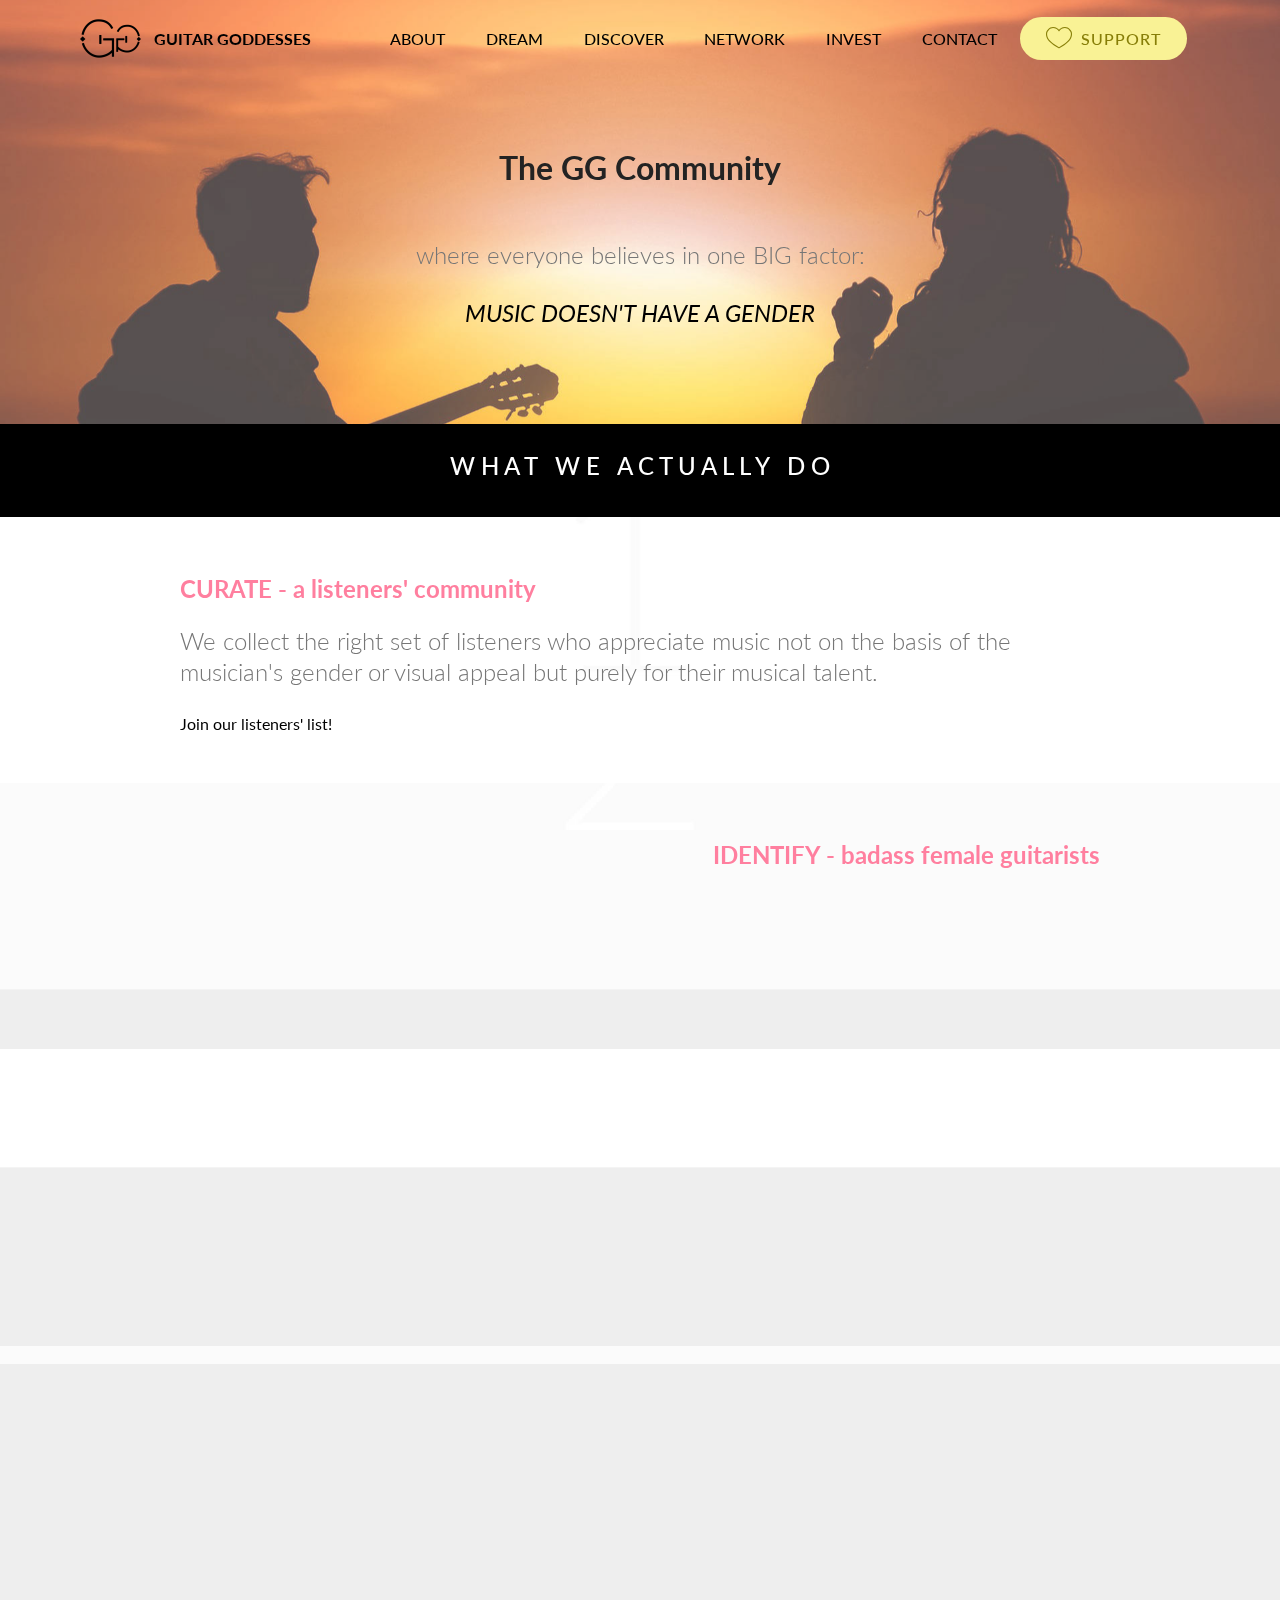
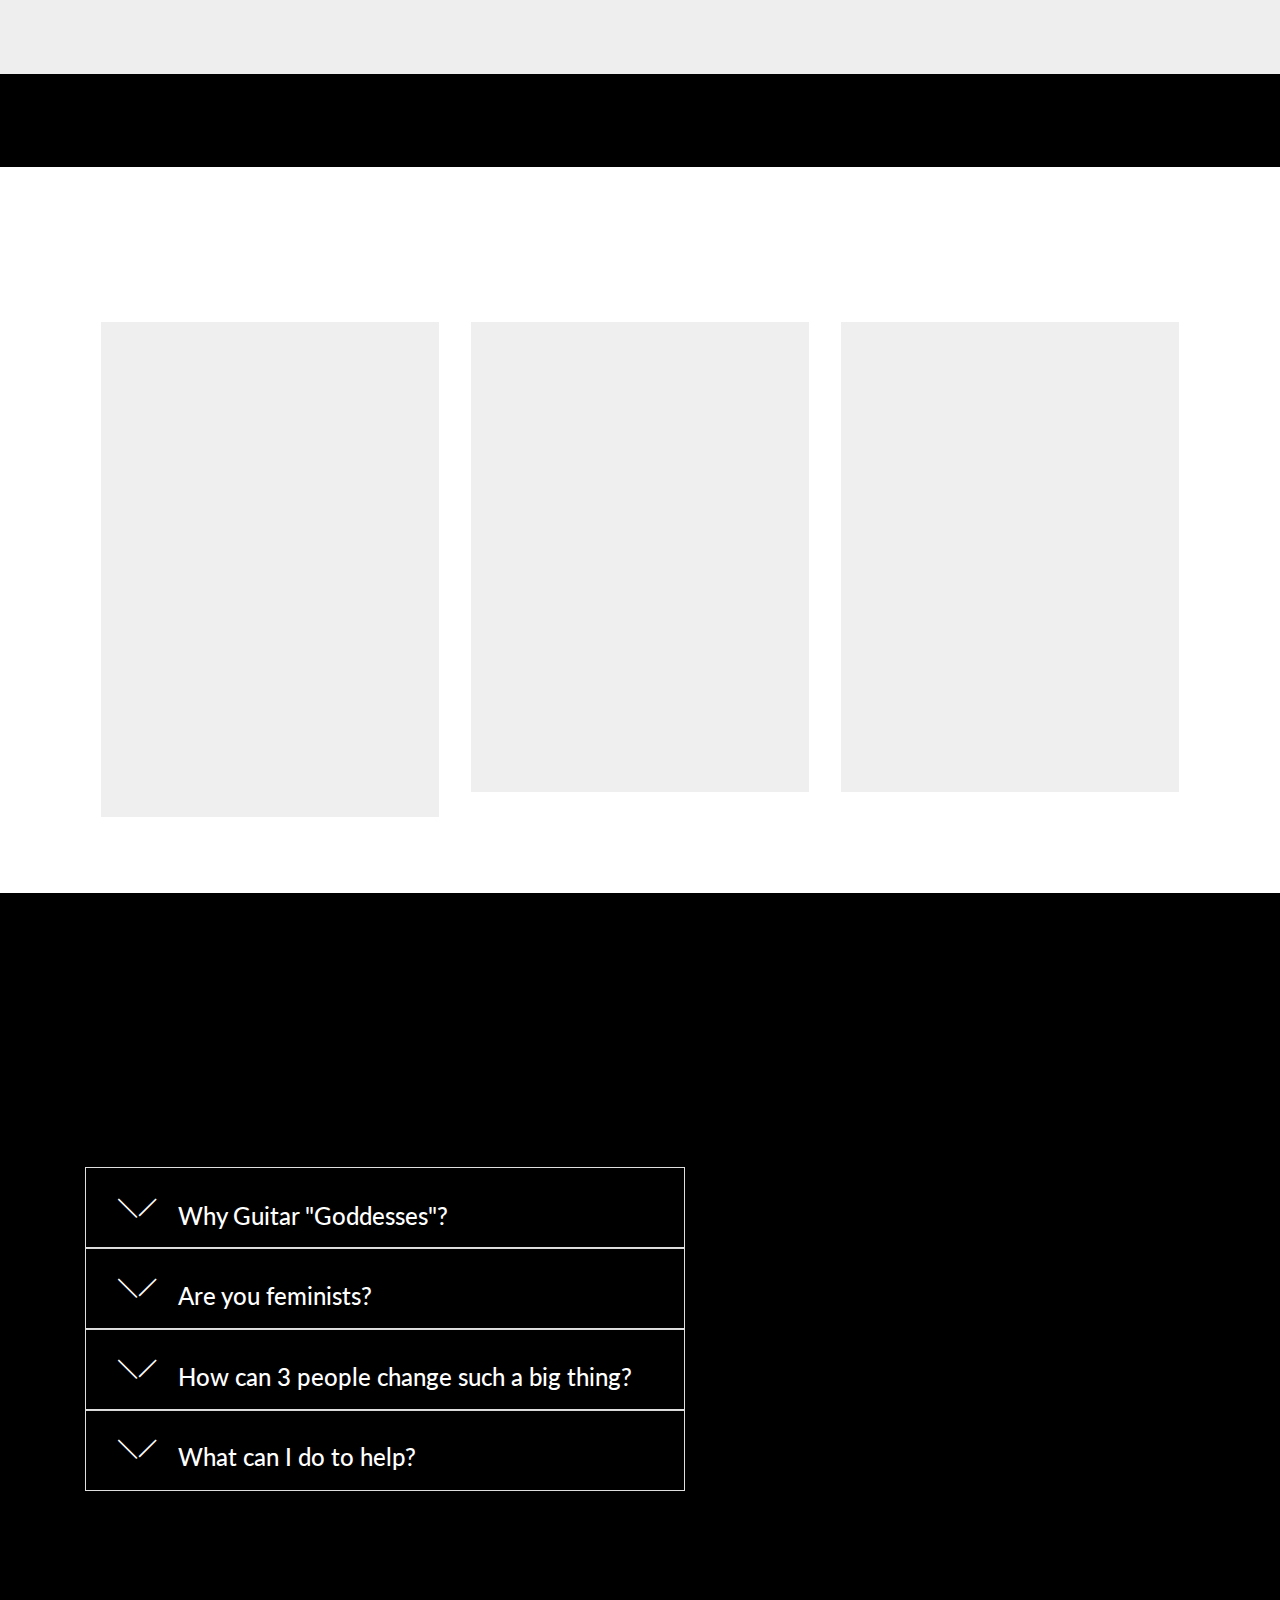
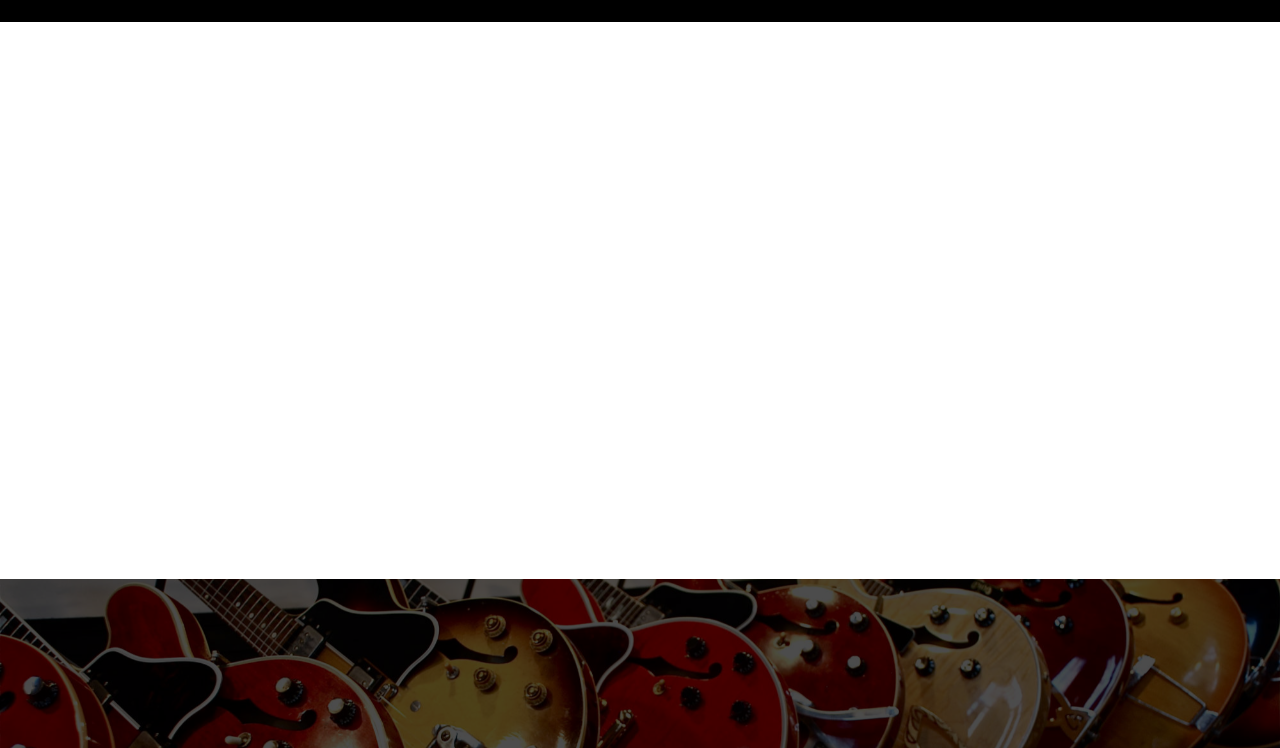
==== commit ff4f3319: "create github pages" ====
--- a/about.html
+++ b/about.html
@@ -68,7 +68,7 @@
     </nav>
 </section>
 
-<section class="engine"><a href="https://mobirise.me/d">web maker</a></section><section class="mbr-section info3 cid-qSCisdGb0R mbr-parallax-background" id="info3-3d">
+<section class="engine"><a href="https://mobirise.me/z">best free website templates</a></section><section class="mbr-section info3 cid-qSCisdGb0R mbr-parallax-background" id="info3-3d">
 
     
 
@@ -221,7 +221,7 @@
                 <div class="panel-item p-3">
                     <div class="card-block">
                         <div class="testimonial-photo">
-                            <a href="about.html"><img src="assets/images/kl-profile2-240x24088.jpg" alt="" title=""></a>
+                            <a href="about.html"><img src="assets/images/kl-profile2-240x24028.jpg" alt="" title=""></a>
                         </div>
                         <p class="mbr-text mbr-fonts-style display-7">Karlijn's music is not just happy or sad - she composes all the intricate shades of emotions that people feel really intensly but cannot communicate in words.<br></p>
                     </div>
@@ -237,7 +237,7 @@
                 <div class="panel-item p-3">
                     <div class="card-block">
                         <div class="testimonial-photo">
-                            <img src="assets/images/vivek-advani-2-240x24089.jpg" alt="" title="">
+                            <img src="assets/images/vivek-advani-2-240x24029.jpg" alt="" title="">
                         </div>
                         <p class="mbr-text mbr-fonts-style display-7">
                            This serial entrepreneur practices everything from music to dancing to design to filming to magic tricks - but he prefers to call himself just a storyteller!&nbsp;</p>
@@ -254,7 +254,7 @@
                 <div class="panel-item p-3">
                     <div class="card-block">
                         <div class="testimonial-photo">
-                            <img src="assets/images/judith-beckedorf-240x24090.jpg" alt="" title="Judith Beckedorf">
+                            <img src="assets/images/judith-beckedorf-240x24030.jpg" alt="" title="Judith Beckedorf">
                         </div>
                         <p class="mbr-text mbr-fonts-style display-7">
                            Judith is a multi-instrumentalist who plays the guitar, mandolin, banjo &amp; sings in various genres. She has toured across Europe as well as the US.</p>
@@ -287,15 +287,15 @@
             <div class="accordion-content">
                 <h2 class="mbr-section-title align-center pb-3 mbr-fonts-style display-2">WANT TO KNOW MORE?</h2>
                 <h3 class="mbr-section-subtitle pt-2 align-center mbr-light mbr-fonts-style display-7">We have tried to answer some questions here that people usually ask us. But if you have any other questions, feel free to write to us on <a href="mailto:guitargoddesses@gmail.com">guitargoddesses@gmail.com</a>&nbsp;</h3>
-                <div id="bootstrap-accordion_9" class="panel-group accordionStyles accordion pt-5 mt-3" role="tablist" aria-multiselectable="true">
+                <div id="bootstrap-accordion_47" class="panel-group accordionStyles accordion pt-5 mt-3" role="tablist" aria-multiselectable="true">
                         <div class="card">
                             <div class="card-header" role="tab" id="headingOne">
-                                <a role="button" class="collapsed panel-title text-black" data-toggle="collapse" data-core="" href="#collapse1_9" aria-expanded="false" aria-controls="collapse1">
+                                <a role="button" class="collapsed panel-title text-black" data-toggle="collapse" data-core="" href="#collapse1_47" aria-expanded="false" aria-controls="collapse1">
                                     <h4 class="mbr-fonts-style display-5">
                                         <span class="sign mbr-iconfont mbri-arrow-down inactive"></span>&nbsp;Why Guitar "Goddesses"?</h4>
                                 </a>
                             </div>
-                            <div id="collapse1_9" class="panel-collapse noScroll collapse" role="tabpanel" aria-labelledby="headingOne" data-parent="#bootstrap-accordion_9">
+                            <div id="collapse1_47" class="panel-collapse noScroll collapse" role="tabpanel" aria-labelledby="headingOne" data-parent="#bootstrap-accordion_47">
                                 <div class="panel-body p-4">
                                     <p class="mbr-fonts-style panel-text display-7">
                                        We observed that every other name like Guitar Girls, Guitar Gang, Girls on Guitars or even Female Guitarists instantly turns (most) people's heads towards relating it to something sexual. We ourselves are agnostics, but we know that the word Goddesses is the last word one can sexualise. We believe that music comes before visual beauty and asthetics.</p>
@@ -305,13 +305,13 @@
                 
                         <div class="card">
                             <div class="card-header" role="tab" id="headingTwo">
-                                <a role="button" class="collapsed panel-title text-black" data-toggle="collapse" data-core="" href="#collapse2_9" aria-expanded="false" aria-controls="collapse2">
+                                <a role="button" class="collapsed panel-title text-black" data-toggle="collapse" data-core="" href="#collapse2_47" aria-expanded="false" aria-controls="collapse2">
                                     <h4 class="mbr-fonts-style mbr-fonts-style display-5">
                                         <span class="sign mbr-iconfont mbri-arrow-down inactive"></span>&nbsp;Are you feminists?</h4>
                                 </a>
                                 
                             </div>
-                            <div id="collapse2_9" class="panel-collapse noScroll collapse" role="tabpanel" aria-labelledby="headingTwo" data-parent="#bootstrap-accordion_9">
+                            <div id="collapse2_47" class="panel-collapse noScroll collapse" role="tabpanel" aria-labelledby="headingTwo" data-parent="#bootstrap-accordion_47">
                                 <div class="panel-body p-4">
                                     <p class="mbr-fonts-style panel-text display-7">No and Yes! We are <em>musicalists</em>, if that makes any sense ☮
 <br>We just believe that there are many female guitar players who aren't <a href="discover.html">discovered </a>for their musical talent and we are doing everything to bring them to light. We have hundreds of male guitarists as well in our personal playlists. We love music and music does not have a gender.</p>
@@ -321,12 +321,12 @@
                 
                         <div class="card">
                             <div class="card-header" role="tab" id="headingThree">
-                                <a role="button" class="collapsed panel-title text-black" data-toggle="collapse" data-core="" href="#collapse3_9" aria-expanded="false" aria-controls="collapse3">
+                                <a role="button" class="collapsed panel-title text-black" data-toggle="collapse" data-core="" href="#collapse3_47" aria-expanded="false" aria-controls="collapse3">
                                     <h4 class="mbr-fonts-style display-5">
                                         <span class="sign mbr-iconfont mbri-arrow-down inactive"></span>&nbsp;How can 3 people change such a big thing?</h4>
                                 </a>
                             </div>
-                            <div id="collapse3_9" class="panel-collapse noScroll collapse" role="tabpanel" aria-labelledby="headingThree" data-parent="#bootstrap-accordion_9">
+                            <div id="collapse3_47" class="panel-collapse noScroll collapse" role="tabpanel" aria-labelledby="headingThree" data-parent="#bootstrap-accordion_47">
                                 <div class="panel-body p-4">
                                     <p class="mbr-fonts-style panel-text display-7">You are right! 3 people cannot change the biased that has been going on for centuries. That's why we need you :) We are not hungry for money, we are hungry for togetherness. If you join us in making this community sustainable, help us discover awesome female guitarists and keep us in your conversations. Together we can make this big dream a reality in a matter of months.</p>
                                 </div>
@@ -335,12 +335,12 @@
                 
                         <div class="card">
                             <div class="card-header" role="tab" id="headingFour">
-                                <a role="button" class="collapsed panel-title text-black" data-toggle="collapse" data-core="" href="#collapse4_9" aria-expanded="false" aria-controls="collapse4">
+                                <a role="button" class="collapsed panel-title text-black" data-toggle="collapse" data-core="" href="#collapse4_47" aria-expanded="false" aria-controls="collapse4">
                                     <h4 class="mbr-fonts-style display-5">
                                         <span class="sign mbr-iconfont mbri-arrow-down inactive"></span>&nbsp;What can I do to help?</h4>
                                 </a>
                             </div>
-                            <div id="collapse4_9" class="panel-collapse noScroll collapse" role="tabpanel" aria-labelledby="headingFour" data-parent="#bootstrap-accordion_9">
+                            <div id="collapse4_47" class="panel-collapse noScroll collapse" role="tabpanel" aria-labelledby="headingFour" data-parent="#bootstrap-accordion_47">
                                 <div class="panel-body p-4">
                                     <p class="mbr-fonts-style panel-text display-7">You can help us actively or even passively without doing anything!
 <br>Just click on that yellow <a href="https://guitargoddesses.typeform.com/to/x1zfRj" target="_blank">support</a> button above and we'll guide you thorugh both the methods :)</p>
@@ -381,7 +381,7 @@
                 <div data-form-alert="" hidden="">
                         Thanks for filling out the form!
                 </div>
-                <form class="mbr-form" action="https://mobirise.com/" method="post" data-form-title="Mobirise Form"><input type="hidden" name="email" data-form-email="true" value="HrwYI3PfpTJrWYeVcx04VhjMVyCUDxyMBy/czsz1ofVPhfi14W76NYd3yz/un6/R1Q/evUMsO8oWIIgDbQ9gXLPTCchertGqhfY9dNQKwajsC69F5qk6t57kTqFgBday" data-form-field="Email">
+                <form class="mbr-form" action="https://mobirise.com/" method="post" data-form-title="Mobirise Form"><input type="hidden" name="email" data-form-email="true" value="bOcH68tE1JaEoXpbVlAgeRrWBenrl1Yg6DAFzXbqCmVy5FlV74iM3wa2BENO/pmuVD0B+QJmkHE0Vc6WtUWrWrgA4uTY5lrdyEy7qQiLOyGjIzn3iPxo+CicmrTOZIiM" data-form-field="Email">
                     <div class="mbr-subscribe input-group">
                         <input class="form-control" type="email" name="email" placeholder="Email" data-form-field="Email" required="" id="email-form3-3u">
                         <span class="input-group-btn"><button href="" type="submit" class="btn btn-primary display-4">I AM IN&nbsp;🎸</button></span>
@@ -392,69 +392,60 @@
     </div>
 </section>
 
-<section class="cid-qSH5AK5rmr mbr-parallax-background" id="footer5-3t">
-
-    
-
-    <div class="mbr-overlay" style="opacity: 0.7; background-color: rgb(35, 35, 35);"></div>
-
-    <div class="container">
-        <div class="media-container-row">
-            <div class="col-md-3">
-                <div class="media-wrap">
-                    <a href="https://mobirise.com/">
-                       <img src="assets/images/gglogo-yelloe-square-192x19291.png" alt="Mobirise" title="">
-                    </a>
-                </div>
-            </div>
-            <div class="col-md-9">
-                <p class="mbr-text align-right links mbr-fonts-style display-7">
-                    <a href="page1.html" class="text-white">ABOUT</a> &nbsp;&nbsp;&nbsp;&nbsp;
-                    <a href="contactus.html" class="text-white">RECOMMEND</a> &nbsp;&nbsp;&nbsp;&nbsp;<a href="contactus.html" class="text-white">CONTACT</a>
-                </p>
-            </div>
-        </div>
-        <div class="footer-lower">
-            <div class="media-container-row">
-                <div class="col-md-12">
-                    <hr>
-                </div>
-            </div>
-            <div class="media-container-row mbr-white">
-                <div class="col-md-6 copyright">
-                    <p class="mbr-text mbr-fonts-style display-7">
-                        © Copyright 2018 <a href="#bottom">Guitar Goddesses</a> - Website by <a href="http://vivekadvani.com" target="_blank">VA</a></p>
-                </div>
-                <div class="col-md-6">
-                    <div class="social-list align-right">
-                        <div class="soc-item">
-                            <a href="https://twitter.com/mobirise" target="_blank">
-                                <span class="mbr-iconfont mbr-iconfont-social socicon-twitter socicon" style="color: rgb(106, 218, 255);"></span>
-                            </a>
-                        </div>
-                        <div class="soc-item">
-                            <a href="https://www.facebook.com/guitargoddesses" target="_blank">
-                                <span class="mbr-iconfont mbr-iconfont-social socicon-facebook socicon" style="color: rgb(20, 111, 204);"></span>
-                            </a>
-                        </div>
-                        <div class="soc-item">
-                            <a href="https://www.youtube.com/channel/UCzboDPazqx_9Jgnx4dps_Pw?sub_confirmation=1" target="_blank">
-                                <span class="mbr-iconfont mbr-iconfont-social socicon-youtube socicon" style="color: rgb(255, 0, 0);"></span>
-                            </a>
-                        </div>
-                        <div class="soc-item">
-                            <a href="https://instagram.com/guitar.goddesses" target="_blank">
-                                <span class="mbr-iconfont mbr-iconfont-social socicon-instagram socicon" style="color: rgb(255, 51, 102);"></span>
-                            </a>
-                        </div>
-                        <div class="soc-item">
-                            <a href="https://plus.google.com/u/0/+Mobirise" target="_blank">
-                                <span class="mbr-iconfont mbr-iconfont-social socicon-soundcloud socicon" style="color: rgb(255, 91, 0);"></span>
-                            </a>
-                        </div>
-                        
-                    </div>
-                </div>
+<section once="" class="cid-qSMV1QtAiA" id="footer7-43">
+
+    
+
+    <div class="mbr-overlay" style="opacity: 0.7; background-color: rgb(0, 0, 0);"></div>
+
+    <div class="container">
+        <div class="media-container-row align-center mbr-white">
+            <div class="row row-links">
+                <ul class="foot-menu">
+                    
+                    
+                    
+                    
+                    
+                <li class="foot-menu-item mbr-fonts-style display-7"><strong>FOLLOW US TO BE AN EARLY COMMUNITY MEMBER</strong></li></ul>
+            </div>
+            <div class="row social-row">
+                <div class="social-list align-right pb-2">
+                    
+                    
+                    
+                    
+                    
+                    
+                <div class="soc-item">
+                        <a href="http://facebook.com/guitargoddesses" target="_blank">
+                            <span class="mbr-iconfont mbr-iconfont-social socicon-facebook socicon"></span>
+                        </a>
+                    </div><div class="soc-item">
+                        <a href="https://www.youtube.com/channel/UCzboDPazqx_9Jgnx4dps_Pw?sub_confirmation=1" target="_blank">
+                            <span class="mbr-iconfont mbr-iconfont-social socicon-youtube socicon"></span>
+                        </a>
+                    </div><div class="soc-item">
+                        <a href="https://www.instagram.com/guitar.goddesses" target="_blank">
+                            <span class="mbr-iconfont mbr-iconfont-social socicon-instagram socicon"></span>
+                        </a>
+                    </div><div class="soc-item">
+                        <a href="https://plus.google.com/u/5/102445503150717869857" target="_blank">
+                            <span class="mbr-iconfont mbr-iconfont-social socicon-googleplus socicon"></span>
+                        </a>
+                    </div><div class="soc-item">
+                        <a href="https://guitargoddesses.typeform.com/to/x1zfRj" target="_blank">
+                            <span class="mbr-iconfont mbr-iconfont-social socicon-mail socicon"></span>
+                        </a>
+                    </div><div class="soc-item">
+                        <a href="tel:+919373588873">
+                            <span class="mbr-iconfont mbr-iconfont-social socicon-whatsapp socicon"></span>
+                        </a>
+                    </div></div>
+            </div>
+            <div class="row row-copirayt">
+                <p class="mbr-text mb-0 mbr-fonts-style mbr-white align-center display-7">
+                    © Copyright 2018 <a href="#top">Guitar Goddesses</a> - Website by <a href="http://thoughtplate.com" target="_blank">Thoughtplate</a></p>
             </div>
         </div>
     </div>
--- a/assets/mobirise/css/mbr-additional.css
+++ b/assets/mobirise/css/mbr-additional.css
@@ -1766,6 +1766,7 @@
 }
 .cid-qRF84WkfQK H1 {
   color: #ffffff;
+  text-align: left;
 }
 .cid-qRF84WkfQK H3 {
   color: #ffffff;
@@ -2280,8 +2281,8 @@
   color: #232323;
 }
 .cid-qRGbC3Q0La {
-  padding-top: 45px;
-  padding-bottom: 45px;
+  padding-top: 30px;
+  padding-bottom: 30px;
   background-color: #000000;
 }
 .cid-qRGbC3Q0La .socicon-bg-facebook {
@@ -2327,43 +2328,39 @@
 .cid-qRGbC3Q0La .mbr-section-title {
   color: #ffffff;
 }
-.cid-qSlvrywq7b {
-  padding-top: 60px;
-  padding-bottom: 60px;
-  background-image: url("../../../assets/images/susan-mohr-572893-unsplash-2000x1293.jpg");
-}
-@media (max-width: 767px) {
-  .cid-qSlvrywq7b .content {
-    text-align: center;
-  }
-  .cid-qSlvrywq7b .content > div:not(:last-child) {
-    margin-bottom: 2rem;
-  }
-}
-@media (max-width: 767px) {
-  .cid-qSlvrywq7b .media-wrap {
-    margin-bottom: 1rem;
-  }
-}
-.cid-qSlvrywq7b .media-wrap .mbr-iconfont-logo {
-  font-size: 7.5rem;
-  color: #f36;
-}
-.cid-qSlvrywq7b .media-wrap img {
-  height: 6rem;
-}
-@media (max-width: 767px) {
-  .cid-qSlvrywq7b .footer-lower .copyright {
-    margin-bottom: 1rem;
-    text-align: center;
-  }
-}
-.cid-qSlvrywq7b .footer-lower hr {
-  margin: 1rem 0;
-  border-color: #fff;
-  opacity: .05;
-}
-.cid-qSlvrywq7b .footer-lower .social-list {
+.cid-qSMOULw5Jw {
+  padding-top: 30px;
+  padding-bottom: 30px;
+  background-image: url("../../../assets/images/susan-mohr-572893-unsplash-2-2000x1293.jpg");
+}
+.cid-qSMOULw5Jw .row-links {
+  width: 100%;
+  justify-content: center;
+}
+.cid-qSMOULw5Jw .social-row {
+  width: 100%;
+  justify-content: center;
+}
+.cid-qSMOULw5Jw .media-container-row {
+  flex-direction: column;
+  justify-content: center;
+  align-items: center;
+}
+.cid-qSMOULw5Jw .media-container-row .foot-menu {
+  list-style: none;
+  display: flex;
+  justify-content: center;
+  flex-wrap: wrap;
+  padding: 0;
+  margin-bottom: 0;
+}
+.cid-qSMOULw5Jw .media-container-row .foot-menu li {
+  padding: 0 1rem 1rem 1rem;
+}
+.cid-qSMOULw5Jw .media-container-row .foot-menu li p {
+  margin: 0;
+}
+.cid-qSMOULw5Jw .media-container-row .social-list {
   padding-left: 0;
   margin-bottom: 0;
   list-style: none;
@@ -2372,27 +2369,40 @@
   justify-content: flex-end;
   -webkit-justify-content: flex-end;
 }
-.cid-qSlvrywq7b .footer-lower .social-list .mbr-iconfont-social {
-  font-size: 1.3rem;
-  color: #fff;
-}
-.cid-qSlvrywq7b .footer-lower .social-list .soc-item {
+.cid-qSMOULw5Jw .media-container-row .social-list .mbr-iconfont-social {
+  font-size: 1.5rem;
+  color: #ffffff;
+}
+.cid-qSMOULw5Jw .media-container-row .social-list .soc-item {
   margin: 0 .5rem;
 }
-.cid-qSlvrywq7b .footer-lower .social-list a {
+.cid-qSMOULw5Jw .media-container-row .social-list a {
   margin: 0;
   opacity: .5;
   -webkit-transition: .2s linear;
   transition: .2s linear;
 }
-.cid-qSlvrywq7b .footer-lower .social-list a:hover {
+.cid-qSMOULw5Jw .media-container-row .social-list a:hover {
   opacity: 1;
 }
 @media (max-width: 767px) {
-  .cid-qSlvrywq7b .footer-lower .social-list {
+  .cid-qSMOULw5Jw .media-container-row .social-list {
     justify-content: center;
     -webkit-justify-content: center;
   }
+}
+.cid-qSMOULw5Jw .media-container-row .row-copirayt {
+  word-break: break-word;
+  width: 100%;
+}
+.cid-qSMOULw5Jw .media-container-row .row-copirayt p {
+  width: 100%;
+}
+.cid-qSMOULw5Jw foot-menu-item B {
+  color: #f9f295;
+}
+.cid-qSMOULw5Jw foot-menu-item {
+  color: #f9f295;
 }
 .cid-qRF82w1G7c .navbar {
   background: #ffffff;
@@ -3108,39 +3118,39 @@
     margin: 0 0.5rem;
   }
 }
-.cid-qSH5AK5rmr {
-  padding-top: 45px;
-  padding-bottom: 45px;
-  background-image: url("../../../assets/images/wood-3211004-2000x1333.jpg");
-}
-@media (max-width: 767px) {
-  .cid-qSH5AK5rmr .media-wrap {
-    margin-bottom: 1rem;
-    text-align: center;
-  }
-}
-.cid-qSH5AK5rmr .media-wrap .mbr-iconfont-logo {
-  font-size: 7rem;
-  color: #f36;
-}
-.cid-qSH5AK5rmr .media-wrap img {
-  height: 6rem;
-}
-.cid-qSH5AK5rmr .mbr-text {
-  color: #767676;
-}
-@media (max-width: 767px) {
-  .cid-qSH5AK5rmr .footer-lower .copyright {
-    margin-bottom: 1rem;
-    text-align: center;
-  }
-}
-.cid-qSH5AK5rmr .footer-lower hr {
-  margin: 1rem 0;
-  border-color: #000;
-  opacity: .05;
-}
-.cid-qSH5AK5rmr .footer-lower .social-list {
+.cid-qSMV1QtAiA {
+  padding-top: 30px;
+  padding-bottom: 30px;
+  background-image: url("../../../assets/images/susan-mohr-572893-unsplash-2-2000x1293.jpg");
+}
+.cid-qSMV1QtAiA .row-links {
+  width: 100%;
+  justify-content: center;
+}
+.cid-qSMV1QtAiA .social-row {
+  width: 100%;
+  justify-content: center;
+}
+.cid-qSMV1QtAiA .media-container-row {
+  flex-direction: column;
+  justify-content: center;
+  align-items: center;
+}
+.cid-qSMV1QtAiA .media-container-row .foot-menu {
+  list-style: none;
+  display: flex;
+  justify-content: center;
+  flex-wrap: wrap;
+  padding: 0;
+  margin-bottom: 0;
+}
+.cid-qSMV1QtAiA .media-container-row .foot-menu li {
+  padding: 0 1rem 1rem 1rem;
+}
+.cid-qSMV1QtAiA .media-container-row .foot-menu li p {
+  margin: 0;
+}
+.cid-qSMV1QtAiA .media-container-row .social-list {
   padding-left: 0;
   margin-bottom: 0;
   list-style: none;
@@ -3149,30 +3159,40 @@
   justify-content: flex-end;
   -webkit-justify-content: flex-end;
 }
-.cid-qSH5AK5rmr .footer-lower .social-list .mbr-iconfont-social {
-  font-size: 1.3rem;
-  color: #232323;
-}
-.cid-qSH5AK5rmr .footer-lower .social-list .soc-item {
+.cid-qSMV1QtAiA .media-container-row .social-list .mbr-iconfont-social {
+  font-size: 1.5rem;
+  color: #ffffff;
+}
+.cid-qSMV1QtAiA .media-container-row .social-list .soc-item {
   margin: 0 .5rem;
 }
-.cid-qSH5AK5rmr .footer-lower .social-list a {
+.cid-qSMV1QtAiA .media-container-row .social-list a {
   margin: 0;
   opacity: .5;
   -webkit-transition: .2s linear;
   transition: .2s linear;
 }
-.cid-qSH5AK5rmr .footer-lower .social-list a:hover {
+.cid-qSMV1QtAiA .media-container-row .social-list a:hover {
   opacity: 1;
 }
 @media (max-width: 767px) {
-  .cid-qSH5AK5rmr .footer-lower .social-list {
+  .cid-qSMV1QtAiA .media-container-row .social-list {
     justify-content: center;
     -webkit-justify-content: center;
   }
 }
-.cid-qSH5AK5rmr .copyright > p {
-  color: #efefef;
+.cid-qSMV1QtAiA .media-container-row .row-copirayt {
+  word-break: break-word;
+  width: 100%;
+}
+.cid-qSMV1QtAiA .media-container-row .row-copirayt p {
+  width: 100%;
+}
+.cid-qSMV1QtAiA foot-menu-item B {
+  color: #f9f295;
+}
+.cid-qSMV1QtAiA foot-menu-item {
+  color: #f9f295;
 }
 .cid-qRF82w1G7c .navbar {
   background: #ffffff;
@@ -4220,6 +4240,82 @@
   display: block;
   text-align: center;
 }
+.cid-qSMVg3uWAv {
+  padding-top: 30px;
+  padding-bottom: 30px;
+  background-image: url("../../../assets/images/susan-mohr-572893-unsplash-2-2000x1293.jpg");
+}
+.cid-qSMVg3uWAv .row-links {
+  width: 100%;
+  justify-content: center;
+}
+.cid-qSMVg3uWAv .social-row {
+  width: 100%;
+  justify-content: center;
+}
+.cid-qSMVg3uWAv .media-container-row {
+  flex-direction: column;
+  justify-content: center;
+  align-items: center;
+}
+.cid-qSMVg3uWAv .media-container-row .foot-menu {
+  list-style: none;
+  display: flex;
+  justify-content: center;
+  flex-wrap: wrap;
+  padding: 0;
+  margin-bottom: 0;
+}
+.cid-qSMVg3uWAv .media-container-row .foot-menu li {
+  padding: 0 1rem 1rem 1rem;
+}
+.cid-qSMVg3uWAv .media-container-row .foot-menu li p {
+  margin: 0;
+}
+.cid-qSMVg3uWAv .media-container-row .social-list {
+  padding-left: 0;
+  margin-bottom: 0;
+  list-style: none;
+  display: flex;
+  flex-wrap: wrap;
+  justify-content: flex-end;
+  -webkit-justify-content: flex-end;
+}
+.cid-qSMVg3uWAv .media-container-row .social-list .mbr-iconfont-social {
+  font-size: 1.5rem;
+  color: #ffffff;
+}
+.cid-qSMVg3uWAv .media-container-row .social-list .soc-item {
+  margin: 0 .5rem;
+}
+.cid-qSMVg3uWAv .media-container-row .social-list a {
+  margin: 0;
+  opacity: .5;
+  -webkit-transition: .2s linear;
+  transition: .2s linear;
+}
+.cid-qSMVg3uWAv .media-container-row .social-list a:hover {
+  opacity: 1;
+}
+@media (max-width: 767px) {
+  .cid-qSMVg3uWAv .media-container-row .social-list {
+    justify-content: center;
+    -webkit-justify-content: center;
+  }
+}
+.cid-qSMVg3uWAv .media-container-row .row-copirayt {
+  word-break: break-word;
+  width: 100%;
+}
+.cid-qSMVg3uWAv .media-container-row .row-copirayt p {
+  width: 100%;
+}
+.cid-qSMVg3uWAv foot-menu-item B {
+  color: #f9f295;
+}
+.cid-qSMVg3uWAv foot-menu-item {
+  color: #f9f295;
+}
 .cid-qRF82w1G7c .navbar {
   background: #ffffff;
   transition: none;
@@ -4604,15 +4700,18 @@
 .cid-qSkidCCe5O {
   padding-top: 120px;
   padding-bottom: 0px;
-  background-color: #ffffff;
+  background-color: #767676;
 }
 .cid-qSkidCCe5O .mbr-section-subtitle {
   color: #767676;
 }
+.cid-qSkidCCe5O B {
+  color: #ffffff;
+}
 .cid-qSkir8MEKA {
   padding-top: 0px;
-  padding-bottom: 90px;
-  background-color: #ffffff;
+  padding-bottom: 15px;
+  background-color: #767676;
 }
 .cid-qSkir8MEKA .mbr-slider .carousel-control {
   background: #1b1b1b;
@@ -4671,8 +4770,105 @@
   -webkit-transition: 0.2s background ease-in-out;
   transition: 0.2s background ease-in-out;
 }
+.cid-qSMJuTQgiy {
+  padding-top: 0px;
+  padding-bottom: 0px;
+  background-color: #767676;
+}
+.cid-qSMJuTQgiy .mbr-section-subtitle {
+  color: #ffffff;
+}
+.cid-qSMJuTQgiy .formoid {
+  margin: auto;
+}
+.cid-qSMJuTQgiy .form-control {
+  padding-left: 1.5rem;
+  padding-right: 1.5rem;
+}
+.cid-qSMJuTQgiy a.btn {
+  flex: 0 0 auto;
+  -webkit-flex: 0 0 auto;
+}
+.cid-qSMJuTQgiy .input-group-btn {
+  align-self: center;
+  -webkit-align-self: center;
+  z-index: 3;
+}
+.cid-qSMJuTQgiy .input-group-btn .btn {
+  padding-top: 1rem;
+  padding-bottom: 1rem;
+  border-top-right-radius: 3px;
+  border-bottom-right-radius: 3px;
+}
+.cid-qSMJuTQgiy a:not([href]):not([tabindex]) {
+  color: #fff;
+}
+.cid-qSMJuTQgiy a.btn-white:not([href]):not([tabindex]) {
+  color: #333;
+}
+.cid-qSMJuTQgiy .mbr-subscribe .input-group-btn {
+  display: inline-block;
+}
+.cid-qSMJuTQgiy .mbr-subscribe .input-group-btn button,
+.cid-qSMJuTQgiy .mbr-subscribe .input-group-btn a {
+  margin-top: 0 !important;
+  margin-bottom: 0 !important;
+}
+@media (max-width: 350px) {
+  .cid-qSMJuTQgiy .mbr-subscribe {
+    flex-direction: column;
+    -webkit-flex-direction: column;
+  }
+  .cid-qSMJuTQgiy input[type="email"] {
+    width: 100%;
+    margin-bottom: 2px;
+  }
+  .cid-qSMJuTQgiy .input-group-btn {
+    width: 100%;
+  }
+  .cid-qSMJuTQgiy .input-group-btn .btn {
+    border-radius: 3px;
+  }
+}
+@media (max-width: 768px) {
+  .cid-qSMJuTQgiy .input-group-btn a.btn {
+    width: 100%;
+  }
+  .cid-qSMJuTQgiy .input-group-btn {
+    width: calc(92%);
+  }
+  .cid-qSMJuTQgiy .input-group-btn button[type="submit"] {
+    width: 100%;
+  }
+  .cid-qSMJuTQgiy .input-group {
+    display: flex;
+    flex-direction: column;
+    flex-wrap: wrap;
+    margin: auto;
+    max-width: 300px;
+  }
+  .cid-qSMJuTQgiy .input-group input[type="email"] {
+    width: 100%;
+    margin-bottom: 3px;
+  }
+  .cid-qSMJuTQgiy .input-group span {
+    display: inline;
+    padding-left: 0;
+    padding-right: 0;
+  }
+  .cid-qSMJuTQgiy .input-group-btn button,
+  .cid-qSMJuTQgiy .input-group-btn a {
+    margin-left: 0 !important;
+    margin-right: 0 !important;
+  }
+}
+@media (min-width: 769px) {
+  .cid-qSMJuTQgiy .mbr-subscribe > * {
+    margin: 0 0.5rem;
+  }
+}
 .cid-qSkjfyOUYi {
-  padding-top: 0px;
+  padding-top: 60px;
   padding-bottom: 90px;
   background-color: #ffffff;
 }
@@ -4697,6 +4893,82 @@
 .cid-qSkjfyOUYi .input-group-btn {
   display: block;
   text-align: center;
+}
+.cid-qSMVmyNlLE {
+  padding-top: 30px;
+  padding-bottom: 30px;
+  background-image: url("../../../assets/images/susan-mohr-572893-unsplash-2-2000x1293.jpg");
+}
+.cid-qSMVmyNlLE .row-links {
+  width: 100%;
+  justify-content: center;
+}
+.cid-qSMVmyNlLE .social-row {
+  width: 100%;
+  justify-content: center;
+}
+.cid-qSMVmyNlLE .media-container-row {
+  flex-direction: column;
+  justify-content: center;
+  align-items: center;
+}
+.cid-qSMVmyNlLE .media-container-row .foot-menu {
+  list-style: none;
+  display: flex;
+  justify-content: center;
+  flex-wrap: wrap;
+  padding: 0;
+  margin-bottom: 0;
+}
+.cid-qSMVmyNlLE .media-container-row .foot-menu li {
+  padding: 0 1rem 1rem 1rem;
+}
+.cid-qSMVmyNlLE .media-container-row .foot-menu li p {
+  margin: 0;
+}
+.cid-qSMVmyNlLE .media-container-row .social-list {
+  padding-left: 0;
+  margin-bottom: 0;
+  list-style: none;
+  display: flex;
+  flex-wrap: wrap;
+  justify-content: flex-end;
+  -webkit-justify-content: flex-end;
+}
+.cid-qSMVmyNlLE .media-container-row .social-list .mbr-iconfont-social {
+  font-size: 1.5rem;
+  color: #ffffff;
+}
+.cid-qSMVmyNlLE .media-container-row .social-list .soc-item {
+  margin: 0 .5rem;
+}
+.cid-qSMVmyNlLE .media-container-row .social-list a {
+  margin: 0;
+  opacity: .5;
+  -webkit-transition: .2s linear;
+  transition: .2s linear;
+}
+.cid-qSMVmyNlLE .media-container-row .social-list a:hover {
+  opacity: 1;
+}
+@media (max-width: 767px) {
+  .cid-qSMVmyNlLE .media-container-row .social-list {
+    justify-content: center;
+    -webkit-justify-content: center;
+  }
+}
+.cid-qSMVmyNlLE .media-container-row .row-copirayt {
+  word-break: break-word;
+  width: 100%;
+}
+.cid-qSMVmyNlLE .media-container-row .row-copirayt p {
+  width: 100%;
+}
+.cid-qSMVmyNlLE foot-menu-item B {
+  color: #f9f295;
+}
+.cid-qSMVmyNlLE foot-menu-item {
+  color: #f9f295;
 }
 .cid-qRF82w1G7c .navbar {
   background: #ffffff;
@@ -5220,39 +5492,39 @@
 .cid-qRPJIgWEx4 .mbr-section-title {
   color: #ffffff;
 }
-.cid-qRQ4ltTn0x {
-  padding-top: 45px;
-  padding-bottom: 45px;
-  background-image: url("../../../assets/images/wood-3211004-2000x1333.jpg");
-}
-@media (max-width: 767px) {
-  .cid-qRQ4ltTn0x .media-wrap {
-    margin-bottom: 1rem;
-    text-align: center;
-  }
-}
-.cid-qRQ4ltTn0x .media-wrap .mbr-iconfont-logo {
-  font-size: 7rem;
-  color: #f36;
-}
-.cid-qRQ4ltTn0x .media-wrap img {
-  height: 6rem;
-}
-.cid-qRQ4ltTn0x .mbr-text {
-  color: #767676;
-}
-@media (max-width: 767px) {
-  .cid-qRQ4ltTn0x .footer-lower .copyright {
-    margin-bottom: 1rem;
-    text-align: center;
-  }
-}
-.cid-qRQ4ltTn0x .footer-lower hr {
-  margin: 1rem 0;
-  border-color: #000;
-  opacity: .05;
-}
-.cid-qRQ4ltTn0x .footer-lower .social-list {
+.cid-qSMVqWxUuL {
+  padding-top: 30px;
+  padding-bottom: 30px;
+  background-image: url("../../../assets/images/susan-mohr-572893-unsplash-2-2000x1293.jpg");
+}
+.cid-qSMVqWxUuL .row-links {
+  width: 100%;
+  justify-content: center;
+}
+.cid-qSMVqWxUuL .social-row {
+  width: 100%;
+  justify-content: center;
+}
+.cid-qSMVqWxUuL .media-container-row {
+  flex-direction: column;
+  justify-content: center;
+  align-items: center;
+}
+.cid-qSMVqWxUuL .media-container-row .foot-menu {
+  list-style: none;
+  display: flex;
+  justify-content: center;
+  flex-wrap: wrap;
+  padding: 0;
+  margin-bottom: 0;
+}
+.cid-qSMVqWxUuL .media-container-row .foot-menu li {
+  padding: 0 1rem 1rem 1rem;
+}
+.cid-qSMVqWxUuL .media-container-row .foot-menu li p {
+  margin: 0;
+}
+.cid-qSMVqWxUuL .media-container-row .social-list {
   padding-left: 0;
   margin-bottom: 0;
   list-style: none;
@@ -5261,30 +5533,40 @@
   justify-content: flex-end;
   -webkit-justify-content: flex-end;
 }
-.cid-qRQ4ltTn0x .footer-lower .social-list .mbr-iconfont-social {
-  font-size: 1.3rem;
-  color: #232323;
-}
-.cid-qRQ4ltTn0x .footer-lower .social-list .soc-item {
+.cid-qSMVqWxUuL .media-container-row .social-list .mbr-iconfont-social {
+  font-size: 1.5rem;
+  color: #ffffff;
+}
+.cid-qSMVqWxUuL .media-container-row .social-list .soc-item {
   margin: 0 .5rem;
 }
-.cid-qRQ4ltTn0x .footer-lower .social-list a {
+.cid-qSMVqWxUuL .media-container-row .social-list a {
   margin: 0;
   opacity: .5;
   -webkit-transition: .2s linear;
   transition: .2s linear;
 }
-.cid-qRQ4ltTn0x .footer-lower .social-list a:hover {
+.cid-qSMVqWxUuL .media-container-row .social-list a:hover {
   opacity: 1;
 }
 @media (max-width: 767px) {
-  .cid-qRQ4ltTn0x .footer-lower .social-list {
+  .cid-qSMVqWxUuL .media-container-row .social-list {
     justify-content: center;
     -webkit-justify-content: center;
   }
 }
-.cid-qRQ4ltTn0x .copyright > p {
-  color: #efefef;
+.cid-qSMVqWxUuL .media-container-row .row-copirayt {
+  word-break: break-word;
+  width: 100%;
+}
+.cid-qSMVqWxUuL .media-container-row .row-copirayt p {
+  width: 100%;
+}
+.cid-qSMVqWxUuL foot-menu-item B {
+  color: #f9f295;
+}
+.cid-qSMVqWxUuL foot-menu-item {
+  color: #f9f295;
 }
 .cid-qRF82w1G7c .navbar {
   background: #ffffff;
@@ -5877,7 +6159,7 @@
 }
 .cid-qSqhNcIbFx {
   padding-top: 0px;
-  padding-bottom: 90px;
+  padding-bottom: 30px;
   background-color: #efefef;
 }
 .cid-qSqhNcIbFx .list-group-item {
@@ -5937,39 +6219,55 @@
 .cid-qSqhNcIbFx .plan-title B {
   color: #ff7f9f;
 }
-.cid-qRPHQs2YwA {
-  padding-top: 45px;
-  padding-bottom: 45px;
-  background-image: url("../../../assets/images/wood-3211004-2000x1333.jpg");
-}
-@media (max-width: 767px) {
-  .cid-qRPHQs2YwA .media-wrap {
-    margin-bottom: 1rem;
-    text-align: center;
-  }
-}
-.cid-qRPHQs2YwA .media-wrap .mbr-iconfont-logo {
-  font-size: 7rem;
-  color: #f36;
-}
-.cid-qRPHQs2YwA .media-wrap img {
-  height: 6rem;
-}
-.cid-qRPHQs2YwA .mbr-text {
+.cid-qSqhNcIbFx UL {
+  text-align: center;
+}
+.cid-qSIGnmBwR1 {
+  padding-top: 15px;
+  padding-bottom: 15px;
+  background-color: #efefef;
+}
+.cid-qSIGnmBwR1 .mbr-text,
+.cid-qSIGnmBwR1 blockquote {
   color: #767676;
 }
-@media (max-width: 767px) {
-  .cid-qRPHQs2YwA .footer-lower .copyright {
-    margin-bottom: 1rem;
-    text-align: center;
-  }
-}
-.cid-qRPHQs2YwA .footer-lower hr {
-  margin: 1rem 0;
-  border-color: #000;
-  opacity: .05;
-}
-.cid-qRPHQs2YwA .footer-lower .social-list {
+.cid-qSIGnmBwR1 .mbr-text {
+  text-align: center;
+  color: #767676;
+}
+.cid-qSMVxcQ5rV {
+  padding-top: 30px;
+  padding-bottom: 30px;
+  background-image: url("../../../assets/images/susan-mohr-572893-unsplash-2-2000x1293.jpg");
+}
+.cid-qSMVxcQ5rV .row-links {
+  width: 100%;
+  justify-content: center;
+}
+.cid-qSMVxcQ5rV .social-row {
+  width: 100%;
+  justify-content: center;
+}
+.cid-qSMVxcQ5rV .media-container-row {
+  flex-direction: column;
+  justify-content: center;
+  align-items: center;
+}
+.cid-qSMVxcQ5rV .media-container-row .foot-menu {
+  list-style: none;
+  display: flex;
+  justify-content: center;
+  flex-wrap: wrap;
+  padding: 0;
+  margin-bottom: 0;
+}
+.cid-qSMVxcQ5rV .media-container-row .foot-menu li {
+  padding: 0 1rem 1rem 1rem;
+}
+.cid-qSMVxcQ5rV .media-container-row .foot-menu li p {
+  margin: 0;
+}
+.cid-qSMVxcQ5rV .media-container-row .social-list {
   padding-left: 0;
   margin-bottom: 0;
   list-style: none;
@@ -5978,30 +6276,40 @@
   justify-content: flex-end;
   -webkit-justify-content: flex-end;
 }
-.cid-qRPHQs2YwA .footer-lower .social-list .mbr-iconfont-social {
-  font-size: 1.3rem;
-  color: #232323;
-}
-.cid-qRPHQs2YwA .footer-lower .social-list .soc-item {
+.cid-qSMVxcQ5rV .media-container-row .social-list .mbr-iconfont-social {
+  font-size: 1.5rem;
+  color: #ffffff;
+}
+.cid-qSMVxcQ5rV .media-container-row .social-list .soc-item {
   margin: 0 .5rem;
 }
-.cid-qRPHQs2YwA .footer-lower .social-list a {
+.cid-qSMVxcQ5rV .media-container-row .social-list a {
   margin: 0;
   opacity: .5;
   -webkit-transition: .2s linear;
   transition: .2s linear;
 }
-.cid-qRPHQs2YwA .footer-lower .social-list a:hover {
+.cid-qSMVxcQ5rV .media-container-row .social-list a:hover {
   opacity: 1;
 }
 @media (max-width: 767px) {
-  .cid-qRPHQs2YwA .footer-lower .social-list {
+  .cid-qSMVxcQ5rV .media-container-row .social-list {
     justify-content: center;
     -webkit-justify-content: center;
   }
 }
-.cid-qRPHQs2YwA .copyright > p {
-  color: #efefef;
+.cid-qSMVxcQ5rV .media-container-row .row-copirayt {
+  word-break: break-word;
+  width: 100%;
+}
+.cid-qSMVxcQ5rV .media-container-row .row-copirayt p {
+  width: 100%;
+}
+.cid-qSMVxcQ5rV foot-menu-item B {
+  color: #f9f295;
+}
+.cid-qSMVxcQ5rV foot-menu-item {
+  color: #f9f295;
 }
 .cid-qRF82w1G7c .navbar {
   background: #ffffff;
@@ -6426,39 +6734,39 @@
 .cid-qRKUXK3RuF .google-map[data-state="loading"] [data-state-details] {
   display: none;
 }
-.cid-qRKV1zdcyO {
-  padding-top: 45px;
-  padding-bottom: 45px;
-  background-image: url("../../../assets/images/wood-3211004-2000x1333.jpg");
-}
-@media (max-width: 767px) {
-  .cid-qRKV1zdcyO .media-wrap {
-    margin-bottom: 1rem;
-    text-align: center;
-  }
-}
-.cid-qRKV1zdcyO .media-wrap .mbr-iconfont-logo {
-  font-size: 7rem;
-  color: #f36;
-}
-.cid-qRKV1zdcyO .media-wrap img {
-  height: 6rem;
-}
-.cid-qRKV1zdcyO .mbr-text {
-  color: #767676;
-}
-@media (max-width: 767px) {
-  .cid-qRKV1zdcyO .footer-lower .copyright {
-    margin-bottom: 1rem;
-    text-align: center;
-  }
-}
-.cid-qRKV1zdcyO .footer-lower hr {
-  margin: 1rem 0;
-  border-color: #000;
-  opacity: .05;
-}
-.cid-qRKV1zdcyO .footer-lower .social-list {
+.cid-qSMVCKC6tF {
+  padding-top: 30px;
+  padding-bottom: 30px;
+  background-image: url("../../../assets/images/susan-mohr-572893-unsplash-2-2000x1293.jpg");
+}
+.cid-qSMVCKC6tF .row-links {
+  width: 100%;
+  justify-content: center;
+}
+.cid-qSMVCKC6tF .social-row {
+  width: 100%;
+  justify-content: center;
+}
+.cid-qSMVCKC6tF .media-container-row {
+  flex-direction: column;
+  justify-content: center;
+  align-items: center;
+}
+.cid-qSMVCKC6tF .media-container-row .foot-menu {
+  list-style: none;
+  display: flex;
+  justify-content: center;
+  flex-wrap: wrap;
+  padding: 0;
+  margin-bottom: 0;
+}
+.cid-qSMVCKC6tF .media-container-row .foot-menu li {
+  padding: 0 1rem 1rem 1rem;
+}
+.cid-qSMVCKC6tF .media-container-row .foot-menu li p {
+  margin: 0;
+}
+.cid-qSMVCKC6tF .media-container-row .social-list {
   padding-left: 0;
   margin-bottom: 0;
   list-style: none;
@@ -6467,28 +6775,38 @@
   justify-content: flex-end;
   -webkit-justify-content: flex-end;
 }
-.cid-qRKV1zdcyO .footer-lower .social-list .mbr-iconfont-social {
-  font-size: 1.3rem;
-  color: #232323;
-}
-.cid-qRKV1zdcyO .footer-lower .social-list .soc-item {
+.cid-qSMVCKC6tF .media-container-row .social-list .mbr-iconfont-social {
+  font-size: 1.5rem;
+  color: #ffffff;
+}
+.cid-qSMVCKC6tF .media-container-row .social-list .soc-item {
   margin: 0 .5rem;
 }
-.cid-qRKV1zdcyO .footer-lower .social-list a {
+.cid-qSMVCKC6tF .media-container-row .social-list a {
   margin: 0;
   opacity: .5;
   -webkit-transition: .2s linear;
   transition: .2s linear;
 }
-.cid-qRKV1zdcyO .footer-lower .social-list a:hover {
+.cid-qSMVCKC6tF .media-container-row .social-list a:hover {
   opacity: 1;
 }
 @media (max-width: 767px) {
-  .cid-qRKV1zdcyO .footer-lower .social-list {
+  .cid-qSMVCKC6tF .media-container-row .social-list {
     justify-content: center;
     -webkit-justify-content: center;
   }
 }
-.cid-qRKV1zdcyO .copyright > p {
-  color: #efefef;
-}
+.cid-qSMVCKC6tF .media-container-row .row-copirayt {
+  word-break: break-word;
+  width: 100%;
+}
+.cid-qSMVCKC6tF .media-container-row .row-copirayt p {
+  width: 100%;
+}
+.cid-qSMVCKC6tF foot-menu-item B {
+  color: #f9f295;
+}
+.cid-qSMVCKC6tF foot-menu-item {
+  color: #f9f295;
+}
